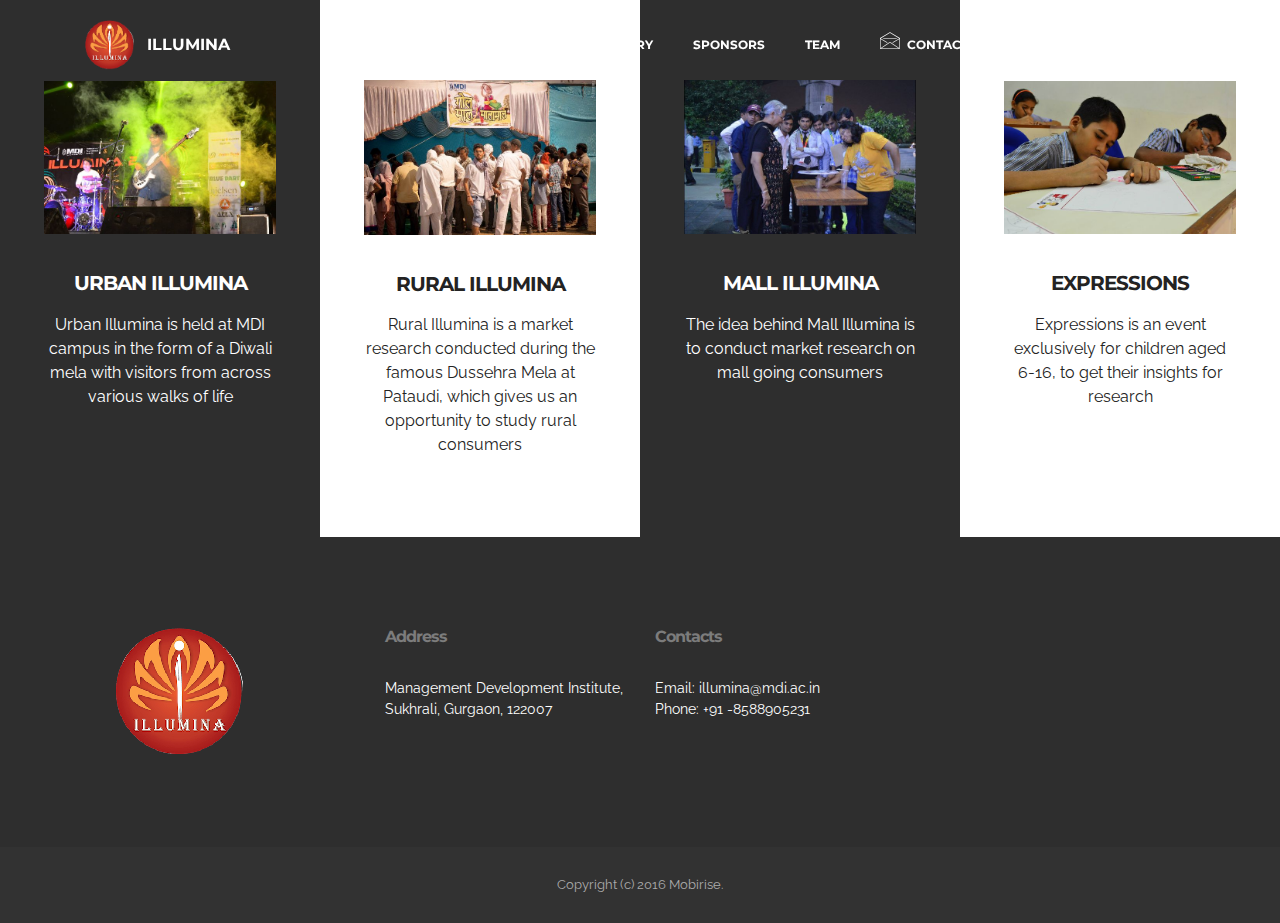
==== Ilumina.html @ 8e2afcae "first commit" ====
<!DOCTYPE html>
<html>
<head>
  <!-- Site made with Mobirise Website Builder v3.5.1, https://mobirise.com -->
  <meta charset="UTF-8">
  <meta http-equiv="X-UA-Compatible" content="IE=edge">
  <meta name="generator" content="Mobirise v3.5.1, mobirise.com">
  <meta name="viewport" content="width=device-width, initial-scale=1">
  <link rel="shortcut icon" href="assets/images/logo-125x128-3.png" type="image/x-icon">
  <meta name="description" content="">
  <title>About Illumina</title>
  <link rel="stylesheet" href="https://fonts.googleapis.com/css?family=Lora:400,700,400italic,700italic&amp;subset=latin">
  <link rel="stylesheet" href="https://fonts.googleapis.com/css?family=Montserrat:400,700">
  <link rel="stylesheet" href="https://fonts.googleapis.com/css?family=Raleway:400,100,200,300,500,600,700,800,900">
  <link rel="stylesheet" href="assets/et-line-font-plugin/style.css">
  <link rel="stylesheet" href="assets/bootstrap-material-design-font/css/material.css">
  <link rel="stylesheet" href="assets/tether/tether.min.css">
  <link rel="stylesheet" href="assets/bootstrap/css/bootstrap.min.css">
  <link rel="stylesheet" href="assets/socicon/css/socicon.min.css">
  <link rel="stylesheet" href="assets/animate.css/animate.min.css">
  <link rel="stylesheet" href="assets/dropdown/css/style.css">
  <link rel="stylesheet" href="assets/theme/css/style.css">
  <link rel="stylesheet" href="assets/mobirise/css/mbr-additional.css" type="text/css">
  
  
  
</head>
<body>
<section id="menu-0">

    <nav class="navbar navbar-dropdown bg-color transparent navbar-fixed-top">
        <div class="container">

            <div class="mbr-table">
                <div class="mbr-table-cell">

                    <div class="navbar-brand">
                        <a href="https://mobirise.com" class="navbar-logo"><img src="assets/images/logo-125x128-3.png" alt="Mobirise"></a>
                        <a class="navbar-caption" href="https://mobirise.com">ILLUMINA</a>
                    </div>

                </div>
                <div class="mbr-table-cell">

                    <button class="navbar-toggler pull-xs-right hidden-md-up" type="button" data-toggle="collapse" data-target="#exCollapsingNavbar">
                        <div class="hamburger-icon"></div>
                    </button>

                    <ul class="nav-dropdown collapse pull-xs-right nav navbar-nav navbar-toggleable-sm" id="exCollapsingNavbar"><li class="nav-item"><a class="nav-link link" href="index.html#header1-2">ABOUT MDI</a></li><li class="nav-item"><a class="nav-link link" href="Ilumina.html">ILLUMINA, 2016</a></li><li class="nav-item"><a class="nav-link link" href="https://mobirise.com/">GALLERY</a></li><li class="nav-item"><a class="nav-link link" href="https://mobirise.com/">SPONSORS</a></li><li class="nav-item"><a class="nav-link link" href="https://mobirise.com/" target="_blank">TEAM</a></li><li class="nav-item dropdown"><a class="nav-link link" href="#bottom"><span class="etl-icon icon-envelope mbr-iconfont mbr-iconfont-btn"></span>CONTACT</a></li><li class="nav-item dropdown"><a class="nav-link link dropdown-toggle" data-toggle="dropdown-submenu" href="https://mobirise.com/" aria-expanded="false">HELP</a><div class="dropdown-menu"><a class="dropdown-item" href="http://forums.mobirise.com/">Forum</a><a class="dropdown-item" href="https://mobirise.com/">Tutorials</a><a class="dropdown-item" href="https://mobirise.com/">Contact us</a></div></li><li class="nav-item"><a class="nav-link btn btn-white btn-white-outline" href="https://mobirise.com/">DOWNLOAD</a></li></ul>
                    <button hidden="" class="navbar-toggler navbar-close" type="button" data-toggle="collapse" data-target="#exCollapsingNavbar">
                        <div class="close-icon"></div>
                    </button>

                </div>
            </div>

        </div>
    </nav>

</section>

<section class="mbr-cards mbr-section mbr-section-nopadding mbr-after-navbar" id="features1-0" style="background-color: rgb(255, 255, 255);">

        

    <div class="mbr-cards-row row striped">

        <div class="mbr-cards-col col-xs-12 col-lg-3" style="padding-top: 80px; padding-bottom: 80px;">
            <div class="container">
                <div class="card cart-block">
                    <div class="card-img"><img src="assets/images/1397676-524647490960153-1009792802-o-600x397-64.jpg" class="card-img-top"></div>
                    <div class="card-block">
                        <h4 class="card-title">URBAN ILLUMINA</h4>
                        <h5 class="card-subtitle"></h5>
                        <p class="card-text">Urban Illumina is held at MDI campus in the form of a Diwali mela with visitors from across various walks of life</p>
                        
                    </div>
                </div>
            </div>
        </div>
        <div class="mbr-cards-col col-xs-12 col-lg-3" style="padding-top: 80px; padding-bottom: 80px;">
            <div class="container">
                <div class="card cart-block">
                    <div class="card-img"><img src="assets/images/905895-909991859092379-286357517770538081-o-600x400-49.jpg" class="card-img-top"></div>
                    <div class="card-block">
                        <h4 class="card-title">RURAL ILLUMINA</h4>
                        <h5 class="card-subtitle"></h5>
                        <p class="card-text">Rural Illumina is a market research conducted during the famous Dussehra Mela at Pataudi, which gives us an opportunity to study rural consumers</p>
                        
                    </div>
                </div>
            </div>
        </div>
        <div class="mbr-cards-col col-xs-12 col-lg-3" style="padding-top: 80px; padding-bottom: 80px;">
            <div class="container">
                <div class="card cart-block">
                    <div class="card-img"><img src="assets/images/12194521-913998692025029-1461843339320940615-o-2-600x398-33.jpg" class="card-img-top"></div>
                    <div class="card-block">
                        <h4 class="card-title">MALL ILLUMINA</h4>
                        <h5 class="card-subtitle"></h5>
                        <p class="card-text">The idea behind Mall Illumina is to conduct market research on mall going consumers</p>
                        
                    </div>
                </div>
            </div>
        </div>
        <div class="mbr-cards-col col-xs-12 col-lg-3" style="padding-top: 80px; padding-bottom: 80px;">
            <div class="container">
                <div class="card cart-block">
                    <div class="card-img"><img src="assets/images/1417496-524497950975107-250067304-o-600x397-67.jpg" class="card-img-top"></div>
                    <div class="card-block">
                        <h4 class="card-title">EXPRESSIONS</h4>
                        <h5 class="card-subtitle"></h5>
                        <p class="card-text">Expressions is an event exclusively for children aged 6-16, to get their insights for research</p>
                        
                    </div>
                </div>
            </div>
        </div>
        
        
    </div>
</section>

<section class="mbr-section mbr-section-md-padding mbr-footer footer1" id="contacts1-0" style="background-color: rgb(46, 46, 46); padding-top: 90px; padding-bottom: 90px;">
    
    <div class="container">
        <div class="row">
            <div class="mbr-footer-content col-xs-12 col-md-3">
                <div><img src="assets/images/logo-128x130-65.png"></div>
            </div>
            <div class="mbr-footer-content col-xs-12 col-md-3">
                <p><strong>Address</strong><br>Management Development Institute,<br>Sukhrali, Gurgaon, 122007</p>
            </div>
            <div class="mbr-footer-content col-xs-12 col-md-3">
                <p><strong>Contacts</strong><br>
Email: illumina@mdi.ac.in<br>
Phone:&nbsp;+91 -8588905231<br></p>
            </div>
            <div class="mbr-footer-content col-xs-12 col-md-3">
                <p></p>
            </div>

        </div>
    </div>
</section>

<footer class="mbr-small-footer mbr-section mbr-section-nopadding" id="footer1-0" style="background-color: rgb(50, 50, 50); padding-top: 1.75rem; padding-bottom: 1.75rem;">
    
    <div class="container">
        <p class="text-xs-center">Copyright (c) 2016 Mobirise.</p>
    </div>
</footer>


  <script src="assets/web/assets/jquery/jquery.min.js"></script>
  <script src="assets/tether/tether.min.js"></script>
  <script src="assets/bootstrap/js/bootstrap.min.js"></script>
  <script src="assets/smooth-scroll/SmoothScroll.js"></script>
  <script src="assets/viewportChecker/jquery.viewportchecker.js"></script>
  <script src="assets/dropdown/js/script.min.js"></script>
  <script src="assets/touchSwipe/jquery.touchSwipe.min.js"></script>
  <script src="assets/theme/js/script.js"></script>
  
  
  <input name="animation" type="hidden">
  </body>
</html>
---- assets/et-line-font-plugin/style.css ----
@font-face {
	font-family: 'et-line';
	src:url('fonts/et-line.eot');
	src:url('fonts/et-line.eot?#iefix') format('embedded-opentype'),
		url('fonts/et-line.woff') format('woff'),
		url('fonts/et-line.ttf') format('truetype'),
		url('fonts/et-line.svg#et-line') format('svg');
	font-weight: normal;
	font-style: normal;
}

/* Use the following CSS code if you want to use data attributes for inserting your icons */
.etl-icon, [data-icon]:before {
	font-family: 'et-line';
	content: attr(data-icon);
	speak: none;
	font-weight: normal;
	font-variant: normal;
	text-transform: none;
	line-height: 1;
	-webkit-font-smoothing: antialiased;
	-moz-osx-font-smoothing: grayscale;
	display:inline-block;
}

/* Use the following CSS code if you want to have a class per icon */
/*
Instead of a list of all class selectors,
you can use the generic selector below, but it's slower:
[class*="icon-"] {
*/
.icon-mobile, .icon-laptop, .icon-desktop, .icon-tablet, .icon-phone, .icon-document, .icon-documents, .icon-search, .icon-clipboard, .icon-newspaper, .icon-notebook, .icon-book-open, .icon-browser, .icon-calendar, .icon-presentation, .icon-picture, .icon-pictures, .icon-video, .icon-camera, .icon-printer, .icon-toolbox, .icon-briefcase, .icon-wallet, .icon-gift, .icon-bargraph, .icon-grid, .icon-expand, .icon-focus, .icon-edit, .icon-adjustments, .icon-ribbon, .icon-hourglass, .icon-lock, .icon-megaphone, .icon-shield, .icon-trophy, .icon-flag, .icon-map, .icon-puzzle, .icon-basket, .icon-envelope, .icon-streetsign, .icon-telescope, .icon-gears, .icon-key, .icon-paperclip, .icon-attachment, .icon-pricetags, .icon-lightbulb, .icon-layers, .icon-pencil, .icon-tools, .icon-tools-2, .icon-scissors, .icon-paintbrush, .icon-magnifying-glass, .icon-circle-compass, .icon-linegraph, .icon-mic, .icon-strategy, .icon-beaker, .icon-caution, .icon-recycle, .icon-anchor, .icon-profile-male, .icon-profile-female, .icon-bike, .icon-wine, .icon-hotairballoon, .icon-globe, .icon-genius, .icon-map-pin, .icon-dial, .icon-chat, .icon-heart, .icon-cloud, .icon-upload, .icon-download, .icon-target, .icon-hazardous, .icon-piechart, .icon-speedometer, .icon-global, .icon-compass, .icon-lifesaver, .icon-clock, .icon-aperture, .icon-quote, .icon-scope, .icon-alarmclock, .icon-refresh, .icon-happy, .icon-sad, .icon-facebook, .icon-twitter, .icon-googleplus, .icon-rss, .icon-tumblr, .icon-linkedin, .icon-dribbble {
	font-family: 'et-line';
	speak: none;
	font-style: normal;
	font-weight: normal;
	font-variant: normal;
	text-transform: none;
	line-height: 1;
	-webkit-font-smoothing: antialiased;
	-moz-osx-font-smoothing: grayscale;
	display:inline-block;
}
.icon-mobile:before {
	content: "\e000";
}
.icon-laptop:before {
	content: "\e001";
}
.icon-desktop:before {
	content: "\e002";
}
.icon-tablet:before {
	content: "\e003";
}
.icon-phone:before {
	content: "\e004";
}
.icon-document:before {
	content: "\e005";
}
.icon-documents:before {
	content: "\e006";
}
.icon-search:before {
	content: "\e007";
}
.icon-clipboard:before {
	content: "\e008";
}
.icon-newspaper:before {
	content: "\e009";
}
.icon-notebook:before {
	content: "\e00a";
}
.icon-book-open:before {
	content: "\e00b";
}
.icon-browser:before {
	content: "\e00c";
}
.icon-calendar:before {
	content: "\e00d";
}
.icon-presentation:before {
	content: "\e00e";
}
.icon-picture:before {
	content: "\e00f";
}
.icon-pictures:before {
	content: "\e010";
}
.icon-video:before {
	content: "\e011";
}
.icon-camera:before {
	content: "\e012";
}
.icon-printer:before {
	content: "\e013";
}
.icon-toolbox:before {
	content: "\e014";
}
.icon-briefcase:before {
	content: "\e015";
}
.icon-wallet:before {
	content: "\e016";
}
.icon-gift:before {
	content: "\e017";
}
.icon-bargraph:before {
	content: "\e018";
}
.icon-grid:before {
	content: "\e019";
}
.icon-expand:before {
	content: "\e01a";
}
.icon-focus:before {
	content: "\e01b";
}
.icon-edit:before {
	content: "\e01c";
}
.icon-adjustments:before {
	content: "\e01d";
}
.icon-ribbon:before {
	content: "\e01e";
}
.icon-hourglass:before {
	content: "\e01f";
}
.icon-lock:before {
	content: "\e020";
}
.icon-megaphone:before {
	content: "\e021";
}
.icon-shield:before {
	content: "\e022";
}
.icon-trophy:before {
	content: "\e023";
}
.icon-flag:before {
	content: "\e024";
}
.icon-map:before {
	content: "\e025";
}
.icon-puzzle:before {
	content: "\e026";
}
.icon-basket:before {
	content: "\e027";
}
.icon-envelope:before {
	content: "\e028";
}
.icon-streetsign:before {
	content: "\e029";
}
.icon-telescope:before {
	content: "\e02a";
}
.icon-gears:before {
	content: "\e02b";
}
.icon-key:before {
	content: "\e02c";
}
.icon-paperclip:before {
	content: "\e02d";
}
.icon-attachment:before {
	content: "\e02e";
}
.icon-pricetags:before {
	content: "\e02f";
}
.icon-lightbulb:before {
	content: "\e030";
}
.icon-layers:before {
	content: "\e031";
}
.icon-pencil:before {
	content: "\e032";
}
.icon-tools:before {
	content: "\e033";
}
.icon-tools-2:before {
	content: "\e034";
}
.icon-scissors:before {
	content: "\e035";
}
.icon-paintbrush:before {
	content: "\e036";
}
.icon-magnifying-glass:before {
	content: "\e037";
}
.icon-circle-compass:before {
	content: "\e038";
}
.icon-linegraph:before {
	content: "\e039";
}
.icon-mic:before {
	content: "\e03a";
}
.icon-strategy:before {
	content: "\e03b";
}
.icon-beaker:before {
	content: "\e03c";
}
.icon-caution:before {
	content: "\e03d";
}
.icon-recycle:before {
	content: "\e03e";
}
.icon-anchor:before {
	content: "\e03f";
}
.icon-profile-male:before {
	content: "\e040";
}
.icon-profile-female:before {
	content: "\e041";
}
.icon-bike:before {
	content: "\e042";
}
.icon-wine:before {
	content: "\e043";
}
.icon-hotairballoon:before {
	content: "\e044";
}
.icon-globe:before {
	content: "\e045";
}
.icon-genius:before {
	content: "\e046";
}
.icon-map-pin:before {
	content: "\e047";
}
.icon-dial:before {
	content: "\e048";
}
.icon-chat:before {
	content: "\e049";
}
.icon-heart:before {
	content: "\e04a";
}
.icon-cloud:before {
	content: "\e04b";
}
.icon-upload:before {
	content: "\e04c";
}
.icon-download:before {
	content: "\e04d";
}
.icon-target:before {
	content: "\e04e";
}
.icon-hazardous:before {
	content: "\e04f";
}
.icon-piechart:before {
	content: "\e050";
}
.icon-speedometer:before {
	content: "\e051";
}
.icon-global:before {
	content: "\e052";
}
.icon-compass:before {
	content: "\e053";
}
.icon-lifesaver:before {
	content: "\e054";
}
.icon-clock:before {
	content: "\e055";
}
.icon-aperture:before {
	content: "\e056";
}
.icon-quote:before {
	content: "\e057";
}
.icon-scope:before {
	content: "\e058";
}
.icon-alarmclock:before {
	content: "\e059";
}
.icon-refresh:before {
	content: "\e05a";
}
.icon-happy:before {
	content: "\e05b";
}
.icon-sad:before {
	content: "\e05c";
}
.icon-facebook:before {
	content: "\e05d";
}
.icon-twitter:before {
	content: "\e05e";
}
.icon-googleplus:before {
	content: "\e05f";
}
.icon-rss:before {
	content: "\e060";
}
.icon-tumblr:before {
	content: "\e061";
}
.icon-linkedin:before {
	content: "\e062";
}
.icon-dribbble:before {
	content: "\e063";
}
---- assets/bootstrap-material-design-font/css/material.css ----
@font-face {
  font-family: 'Material-Design-Icons';
  src: url('../fonts/Material-Design-Icons.eot?3ocs8m');
  src: url('../fonts/Material-Design-Icons.eot?#iefix3ocs8m') format('embedded-opentype'), url('../fonts/Material-Design-Icons.woff?3ocs8m') format('woff'), url('../fonts/Material-Design-Icons.ttf?3ocs8m') format('truetype'), url('../fonts/Material-Design-Icons.svg?3ocs8m#Material-Design-Icons') format('svg');
  font-weight: normal;
  font-style: normal;
}
[class^="mdi-"],
[class*="mdi-"] {
  speak: none;
  display: inline-block;
  font-style: normal;
  font-variant:normal;
  font-weight:normal;
  /*font-size:24px;*/
  line-height:1;
  font-family:'Material-Design-Icons' !important;
  text-rendering: auto;
  
  -webkit-font-smoothing: antialiased;
  -moz-osx-font-smoothing: grayscale;
  -webkit-transform: translate(0, 0);
      -ms-transform: translate(0, 0);
          transform: translate(0, 0);
}
[class^="mdi-"]:before,
[class*="mdi-"]:before {
  display: inline-block;
  speak: none;
  text-decoration: inherit;
}
[class^="mdi-"].pull-left,
[class*="mdi-"].pull-left {
  margin-right: .3em;
}
[class^="mdi-"].pull-right,
[class*="mdi-"].pull-right {
  margin-left: .3em;
}
[class^="mdi-"].mdi-lg:before,
[class*="mdi-"].mdi-lg:before,
[class^="mdi-"].mdi-lg:after,
[class*="mdi-"].mdi-lg:after {
  font-size: 1.33333333em;
  line-height: 0.75em;
  vertical-align: -15%;
}
[class^="mdi-"].mdi-2x:before,
[class*="mdi-"].mdi-2x:before,
[class^="mdi-"].mdi-2x:after,
[class*="mdi-"].mdi-2x:after {
  font-size: 2em;
}
[class^="mdi-"].mdi-3x:before,
[class*="mdi-"].mdi-3x:before,
[class^="mdi-"].mdi-3x:after,
[class*="mdi-"].mdi-3x:after {
  font-size: 3em;
}
[class^="mdi-"].mdi-4x:before,
[class*="mdi-"].mdi-4x:before,
[class^="mdi-"].mdi-4x:after,
[class*="mdi-"].mdi-4x:after {
  font-size: 4em;
}
[class^="mdi-"].mdi-5x:before,
[class*="mdi-"].mdi-5x:before,
[class^="mdi-"].mdi-5x:after,
[class*="mdi-"].mdi-5x:after {
  font-size: 5em;
}
[class^="mdi-device-signal-cellular-"]:after,
[class^="mdi-device-battery-"]:after,
[class^="mdi-device-battery-charging-"]:after,
[class^="mdi-device-signal-cellular-connected-no-internet-"]:after,
[class^="mdi-device-signal-wifi-"]:after,
[class^="mdi-device-signal-wifi-statusbar-not-connected"]:after,
.mdi-device-network-wifi:after {
  opacity: .3;
  position: absolute;
  left: 0;
  top: 0;
  z-index: 1;
  display: inline-block;
  speak: none;
  text-decoration: inherit;
}
[class^="mdi-device-signal-cellular-"]:after {
  content: "\e758";
}
[class^="mdi-device-battery-"]:after {
  content: "\e735";
}
[class^="mdi-device-battery-charging-"]:after {
  content: "\e733";
}
[class^="mdi-device-signal-cellular-connected-no-internet-"]:after {
  content: "\e75d";
}
[class^="mdi-device-signal-wifi-"]:after,
.mdi-device-network-wifi:after {
  content: "\e765";
}
[class^="mdi-device-signal-wifi-statusbasr-not-connected"]:after {
  content: "\e8f7";
}
.mdi-device-signal-cellular-off:after,
.mdi-device-signal-cellular-null:after,
.mdi-device-signal-cellular-no-sim:after,
.mdi-device-signal-wifi-off:after,
.mdi-device-signal-wifi-4-bar:after,
.mdi-device-signal-cellular-4-bar:after,
.mdi-device-battery-alert:after,
.mdi-device-signal-cellular-connected-no-internet-4-bar:after,
.mdi-device-battery-std:after,
.mdi-device-battery-full .mdi-device-battery-unknown:after {
  content: "";
}
.mdi-fw {
  width: 1.28571429em;
  text-align: center;
}
.mdi-ul {
  padding-left: 0;
  margin-left: 2.14285714em;
  list-style-type: none;
}
.mdi-ul > li {
  position: relative;
}
.mdi-li {
  position: absolute;
  left: -2.14285714em;
  width: 2.14285714em;
  top: 0.14285714em;
  text-align: center;
}
.mdi-li.mdi-lg {
  left: -1.85714286em;
}
.mdi-border {
  padding: .2em .25em .15em;
  border: solid 0.08em #eeeeee;
  border-radius: .1em;
}
.mdi-spin {
  -webkit-animation: mdi-spin 2s infinite linear;
  animation: mdi-spin 2s infinite linear;
  -webkit-transform-origin: 50% 50%;
  -ms-transform-origin: 50% 50%;
      transform-origin: 50% 50%;
}
.mdi-pulse {
  -webkit-animation: mdi-spin 1s steps(8) infinite;
  animation: mdi-spin 1s steps(8) infinite;
  -webkit-transform-origin: 50% 50%;
  -ms-transform-origin: 50% 50%;
      transform-origin: 50% 50%;
}
@-webkit-keyframes mdi-spin {
  0% {
    -webkit-transform: rotate(0deg);
    transform: rotate(0deg);
  }
  100% {
    -webkit-transform: rotate(359deg);
    transform: rotate(359deg);
  }
}
@keyframes mdi-spin {
  0% {
    -webkit-transform: rotate(0deg);
    transform: rotate(0deg);
  }
  100% {
    -webkit-transform: rotate(359deg);
    transform: rotate(359deg);
  }
}
.mdi-rotate-90 {
  filter: progid:DXImageTransform.Microsoft.BasicImage(rotation=1);
  -webkit-transform: rotate(90deg);
  -ms-transform: rotate(90deg);
  transform: rotate(90deg);
}
.mdi-rotate-180 {
  filter: progid:DXImageTransform.Microsoft.BasicImage(rotation=2);
  -webkit-transform: rotate(180deg);
  -ms-transform: rotate(180deg);
  transform: rotate(180deg);
}
.mdi-rotate-270 {
  filter: progid:DXImageTransform.Microsoft.BasicImage(rotation=3);
  -webkit-transform: rotate(270deg);
  -ms-transform: rotate(270deg);
  transform: rotate(270deg);
}
.mdi-flip-horizontal {
  filter: progid:DXImageTransform.Microsoft.BasicImage(rotation=0, mirror=1);
  -webkit-transform: scale(-1, 1);
  -ms-transform: scale(-1, 1);
  transform: scale(-1, 1);
}
.mdi-flip-vertical {
  filter: progid:DXImageTransform.Microsoft.BasicImage(rotation=2, mirror=1);
  -webkit-transform: scale(1, -1);
  -ms-transform: scale(1, -1);
  transform: scale(1, -1);
}
:root .mdi-rotate-90,
:root .mdi-rotate-180,
:root .mdi-rotate-270,
:root .mdi-flip-horizontal,
:root .mdi-flip-vertical {
  -webkit-filter: none;
          filter: none;
}
.mdi-stack {
  position: relative;
  display: inline-block;
  width: 2em;
  height: 2em;
  line-height: 2em;
  vertical-align: middle;
}
.mdi-stack-1x,
.mdi-stack-2x {
  position: absolute;
  left: 0;
  width: 100%;
  text-align: center;
}
.mdi-stack-1x {
  line-height: inherit;
}
.mdi-stack-2x {
  font-size: 2em;
}
.mdi-inverse {
  color: #ffffff;
}
/* Start Icons */
.mdi-action-3d-rotation:before {
  content: "\e600";
}
.mdi-action-accessibility:before {
  content: "\e601";
}
.mdi-action-account-balance-wallet:before {
  content: "\e602";
}
.mdi-action-account-balance:before {
  content: "\e603";
}
.mdi-action-account-box:before {
  content: "\e604";
}
.mdi-action-account-child:before {
  content: "\e605";
}
.mdi-action-account-circle:before {
  content: "\e606";
}
.mdi-action-add-shopping-cart:before {
  content: "\e607";
}
.mdi-action-alarm-add:before {
  content: "\e608";
}
.mdi-action-alarm-off:before {
  content: "\e609";
}
.mdi-action-alarm-on:before {
  content: "\e60a";
}
.mdi-action-alarm:before {
  content: "\e60b";
}
.mdi-action-android:before {
  content: "\e60c";
}
.mdi-action-announcement:before {
  content: "\e60d";
}
.mdi-action-aspect-ratio:before {
  content: "\e60e";
}
.mdi-action-assessment:before {
  content: "\e60f";
}
.mdi-action-assignment-ind:before {
  content: "\e610";
}
.mdi-action-assignment-late:before {
  content: "\e611";
}
.mdi-action-assignment-return:before {
  content: "\e612";
}
.mdi-action-assignment-returned:before {
  content: "\e613";
}
.mdi-action-assignment-turned-in:before {
  content: "\e614";
}
.mdi-action-assignment:before {
  content: "\e615";
}
.mdi-action-autorenew:before {
  content: "\e616";
}
.mdi-action-backup:before {
  content: "\e617";
}
.mdi-action-book:before {
  content: "\e618";
}
.mdi-action-bookmark-outline:before {
  content: "\e619";
}
.mdi-action-bookmark:before {
  content: "\e61a";
}
.mdi-action-bug-report:before {
  content: "\e61b";
}
.mdi-action-cached:before {
  content: "\e61c";
}
.mdi-action-check-circle:before {
  content: "\e61d";
}
.mdi-action-class:before {
  content: "\e61e";
}
.mdi-action-credit-card:before {
  content: "\e61f";
}
.mdi-action-dashboard:before {
  content: "\e620";
}
.mdi-action-delete:before {
  content: "\e621";
}
.mdi-action-description:before {
  content: "\e622";
}
.mdi-action-dns:before {
  content: "\e623";
}
.mdi-action-done-all:before {
  content: "\e624";
}
.mdi-action-done:before {
  content: "\e625";
}
.mdi-action-event:before {
  content: "\e626";
}
.mdi-action-exit-to-app:before {
  content: "\e627";
}
.mdi-action-explore:before {
  content: "\e628";
}
.mdi-action-extension:before {
  content: "\e629";
}
.mdi-action-face-unlock:before {
  content: "\e62a";
}
.mdi-action-favorite-outline:before {
  content: "\e62b";
}
.mdi-action-favorite:before {
  content: "\e62c";
}
.mdi-action-find-in-page:before {
  content: "\e62d";
}
.mdi-action-find-replace:before {
  content: "\e62e";
}
.mdi-action-flip-to-back:before {
  content: "\e62f";
}
.mdi-action-flip-to-front:before {
  content: "\e630";
}
.mdi-action-get-app:before {
  content: "\e631";
}
.mdi-action-grade:before {
  content: "\e632";
}
.mdi-action-group-work:before {
  content: "\e633";
}
.mdi-action-help:before {
  content: "\e634";
}
.mdi-action-highlight-remove:before {
  content: "\e635";
}
.mdi-action-history:before {
  content: "\e636";
}
.mdi-action-home:before {
  content: "\e637";
}
.mdi-action-https:before {
  content: "\e638";
}
.mdi-action-info-outline:before {
  content: "\e639";
}
.mdi-action-info:before {
  content: "\e63a";
}
.mdi-action-input:before {
  content: "\e63b";
}
.mdi-action-invert-colors:before {
  content: "\e63c";
}
.mdi-action-label-outline:before {
  content: "\e63d";
}
.mdi-action-label:before {
  content: "\e63e";
}
.mdi-action-language:before {
  content: "\e63f";
}
.mdi-action-launch:before {
  content: "\e640";
}
.mdi-action-list:before {
  content: "\e641";
}
.mdi-action-lock-open:before {
  content: "\e642";
}
.mdi-action-lock-outline:before {
  content: "\e643";
}
.mdi-action-lock:before {
  content: "\e644";
}
.mdi-action-loyalty:before {
  content: "\e645";
}
.mdi-action-markunread-mailbox:before {
  content: "\e646";
}
.mdi-action-note-add:before {
  content: "\e647";
}
.mdi-action-open-in-browser:before {
  content: "\e648";
}
.mdi-action-open-in-new:before {
  content: "\e649";
}
.mdi-action-open-with:before {
  content: "\e64a";
}
.mdi-action-pageview:before {
  content: "\e64b";
}
.mdi-action-payment:before {
  content: "\e64c";
}
.mdi-action-perm-camera-mic:before {
  content: "\e64d";
}
.mdi-action-perm-contact-cal:before {
  content: "\e64e";
}
.mdi-action-perm-data-setting:before {
  content: "\e64f";
}
.mdi-action-perm-device-info:before {
  content: "\e650";
}
.mdi-action-perm-identity:before {
  content: "\e651";
}
.mdi-action-perm-media:before {
  content: "\e652";
}
.mdi-action-perm-phone-msg:before {
  content: "\e653";
}
.mdi-action-perm-scan-wifi:before {
  content: "\e654";
}
.mdi-action-picture-in-picture:before {
  content: "\e655";
}
.mdi-action-polymer:before {
  content: "\e656";
}
.mdi-action-print:before {
  content: "\e657";
}
.mdi-action-query-builder:before {
  content: "\e658";
}
.mdi-action-question-answer:before {
  content: "\e659";
}
.mdi-action-receipt:before {
  content: "\e65a";
}
.mdi-action-redeem:before {
  content: "\e65b";
}
.mdi-action-reorder:before {
  content: "\e65c";
}
.mdi-action-report-problem:before {
  content: "\e65d";
}
.mdi-action-restore:before {
  content: "\e65e";
}
.mdi-action-room:before {
  content: "\e65f";
}
.mdi-action-schedule:before {
  content: "\e660";
}
.mdi-action-search:before {
  content: "\e661";
}
.mdi-action-settings-applications:before {
  content: "\e662";
}
.mdi-action-settings-backup-restore:before {
  content: "\e663";
}
.mdi-action-settings-bluetooth:before {
  content: "\e664";
}
.mdi-action-settings-cell:before {
  content: "\e665";
}
.mdi-action-settings-display:before {
  content: "\e666";
}
.mdi-action-settings-ethernet:before {
  content: "\e667";
}
.mdi-action-settings-input-antenna:before {
  content: "\e668";
}
.mdi-action-settings-input-component:before {
  content: "\e669";
}
.mdi-action-settings-input-composite:before {
  content: "\e66a";
}
.mdi-action-settings-input-hdmi:before {
  content: "\e66b";
}
.mdi-action-settings-input-svideo:before {
  content: "\e66c";
}
.mdi-action-settings-overscan:before {
  content: "\e66d";
}
.mdi-action-settings-phone:before {
  content: "\e66e";
}
.mdi-action-settings-power:before {
  content: "\e66f";
}
.mdi-action-settings-remote:before {
  content: "\e670";
}
.mdi-action-settings-voice:before {
  content: "\e671";
}
.mdi-action-settings:before {
  content: "\e672";
}
.mdi-action-shop-two:before {
  content: "\e673";
}
.mdi-action-shop:before {
  content: "\e674";
}
.mdi-action-shopping-basket:before {
  content: "\e675";
}
.mdi-action-shopping-cart:before {
  content: "\e676";
}
.mdi-action-speaker-notes:before {
  content: "\e677";
}
.mdi-action-spellcheck:before {
  content: "\e678";
}
.mdi-action-star-rate:before {
  content: "\e679";
}
.mdi-action-stars:before {
  content: "\e67a";
}
.mdi-action-store:before {
  content: "\e67b";
}
.mdi-action-subject:before {
  content: "\e67c";
}
.mdi-action-supervisor-account:before {
  content: "\e67d";
}
.mdi-action-swap-horiz:before {
  content: "\e67e";
}
.mdi-action-swap-vert-circle:before {
  content: "\e67f";
}
.mdi-action-swap-vert:before {
  content: "\e680";
}
.mdi-action-system-update-tv:before {
  content: "\e681";
}
.mdi-action-tab-unselected:before {
  content: "\e682";
}
.mdi-action-tab:before {
  content: "\e683";
}
.mdi-action-theaters:before {
  content: "\e684";
}
.mdi-action-thumb-down:before {
  content: "\e685";
}
.mdi-action-thumb-up:before {
  content: "\e686";
}
.mdi-action-thumbs-up-down:before {
  content: "\e687";
}
.mdi-action-toc:before {
  content: "\e688";
}
.mdi-action-today:before {
  content: "\e689";
}
.mdi-action-track-changes:before {
  content: "\e68a";
}
.mdi-action-translate:before {
  content: "\e68b";
}
.mdi-action-trending-down:before {
  content: "\e68c";
}
.mdi-action-trending-neutral:before {
  content: "\e68d";
}
.mdi-action-trending-up:before {
  content: "\e68e";
}
.mdi-action-turned-in-not:before {
  content: "\e68f";
}
.mdi-action-turned-in:before {
  content: "\e690";
}
.mdi-action-verified-user:before {
  content: "\e691";
}
.mdi-action-view-agenda:before {
  content: "\e692";
}
.mdi-action-view-array:before {
  content: "\e693";
}
.mdi-action-view-carousel:before {
  content: "\e694";
}
.mdi-action-view-column:before {
  content: "\e695";
}
.mdi-action-view-day:before {
  content: "\e696";
}
.mdi-action-view-headline:before {
  content: "\e697";
}
.mdi-action-view-list:before {
  content: "\e698";
}
.mdi-action-view-module:before {
  content: "\e699";
}
.mdi-action-view-quilt:before {
  content: "\e69a";
}
.mdi-action-view-stream:before {
  content: "\e69b";
}
.mdi-action-view-week:before {
  content: "\e69c";
}
.mdi-action-visibility-off:before {
  content: "\e69d";
}
.mdi-action-visibility:before {
  content: "\e69e";
}
.mdi-action-wallet-giftcard:before {
  content: "\e69f";
}
.mdi-action-wallet-membership:before {
  content: "\e6a0";
}
.mdi-action-wallet-travel:before {
  content: "\e6a1";
}
.mdi-action-work:before {
  content: "\e6a2";
}
.mdi-alert-error:before {
  content: "\e6a3";
}
.mdi-alert-warning:before {
  content: "\e6a4";
}
.mdi-av-album:before {
  content: "\e6a5";
}
.mdi-av-closed-caption:before {
  content: "\e6a6";
}
.mdi-av-equalizer:before {
  content: "\e6a7";
}
.mdi-av-explicit:before {
  content: "\e6a8";
}
.mdi-av-fast-forward:before {
  content: "\e6a9";
}
.mdi-av-fast-rewind:before {
  content: "\e6aa";
}
.mdi-av-games:before {
  content: "\e6ab";
}
.mdi-av-hearing:before {
  content: "\e6ac";
}
.mdi-av-high-quality:before {
  content: "\e6ad";
}
.mdi-av-loop:before {
  content: "\e6ae";
}
.mdi-av-mic-none:before {
  content: "\e6af";
}
.mdi-av-mic-off:before {
  content: "\e6b0";
}
.mdi-av-mic:before {
  content: "\e6b1";
}
.mdi-av-movie:before {
  content: "\e6b2";
}
.mdi-av-my-library-add:before {
  content: "\e6b3";
}
.mdi-av-my-library-books:before {
  content: "\e6b4";
}
.mdi-av-my-library-music:before {
  content: "\e6b5";
}
.mdi-av-new-releases:before {
  content: "\e6b6";
}
.mdi-av-not-interested:before {
  content: "\e6b7";
}
.mdi-av-pause-circle-fill:before {
  content: "\e6b8";
}
.mdi-av-pause-circle-outline:before {
  content: "\e6b9";
}
.mdi-av-pause:before {
  content: "\e6ba";
}
.mdi-av-play-arrow:before {
  content: "\e6bb";
}
.mdi-av-play-circle-fill:before {
  content: "\e6bc";
}
.mdi-av-play-circle-outline:before {
  content: "\e6bd";
}
.mdi-av-play-shopping-bag:before {
  content: "\e6be";
}
.mdi-av-playlist-add:before {
  content: "\e6bf";
}
.mdi-av-queue-music:before {
  content: "\e6c0";
}
.mdi-av-queue:before {
  content: "\e6c1";
}
.mdi-av-radio:before {
  content: "\e6c2";
}
.mdi-av-recent-actors:before {
  content: "\e6c3";
}
.mdi-av-repeat-one:before {
  content: "\e6c4";
}
.mdi-av-repeat:before {
  content: "\e6c5";
}
.mdi-av-replay:before {
  content: "\e6c6";
}
.mdi-av-shuffle:before {
  content: "\e6c7";
}
.mdi-av-skip-next:before {
  content: "\e6c8";
}
.mdi-av-skip-previous:before {
  content: "\e6c9";
}
.mdi-av-snooze:before {
  content: "\e6ca";
}
.mdi-av-stop:before {
  content: "\e6cb";
}
.mdi-av-subtitles:before {
  content: "\e6cc";
}
.mdi-av-surround-sound:before {
  content: "\e6cd";
}
.mdi-av-timer:before {
  content: "\e6ce";
}
.mdi-av-video-collection:before {
  content: "\e6cf";
}
.mdi-av-videocam-off:before {
  content: "\e6d0";
}
.mdi-av-videocam:before {
  content: "\e6d1";
}
.mdi-av-volume-down:before {
  content: "\e6d2";
}
.mdi-av-volume-mute:before {
  content: "\e6d3";
}
.mdi-av-volume-off:before {
  content: "\e6d4";
}
.mdi-av-volume-up:before {
  content: "\e6d5";
}
.mdi-av-web:before {
  content: "\e6d6";
}
.mdi-communication-business:before {
  content: "\e6d7";
}
.mdi-communication-call-end:before {
  content: "\e6d8";
}
.mdi-communication-call-made:before {
  content: "\e6d9";
}
.mdi-communication-call-merge:before {
  content: "\e6da";
}
.mdi-communication-call-missed:before {
  content: "\e6db";
}
.mdi-communication-call-received:before {
  content: "\e6dc";
}
.mdi-communication-call-split:before {
  content: "\e6dd";
}
.mdi-communication-call:before {
  content: "\e6de";
}
.mdi-communication-chat:before {
  content: "\e6df";
}
.mdi-communication-clear-all:before {
  content: "\e6e0";
}
.mdi-communication-comment:before {
  content: "\e6e1";
}
.mdi-communication-contacts:before {
  content: "\e6e2";
}
.mdi-communication-dialer-sip:before {
  content: "\e6e3";
}
.mdi-communication-dialpad:before {
  content: "\e6e4";
}
.mdi-communication-dnd-on:before {
  content: "\e6e5";
}
.mdi-communication-email:before {
  content: "\e6e6";
}
.mdi-communication-forum:before {
  content: "\e6e7";
}
.mdi-communication-import-export:before {
  content: "\e6e8";
}
.mdi-communication-invert-colors-off:before {
  content: "\e6e9";
}
.mdi-communication-invert-colors-on:before {
  content: "\e6ea";
}
.mdi-communication-live-help:before {
  content: "\e6eb";
}
.mdi-communication-location-off:before {
  content: "\e6ec";
}
.mdi-communication-location-on:before {
  content: "\e6ed";
}
.mdi-communication-message:before {
  content: "\e6ee";
}
.mdi-communication-messenger:before {
  content: "\e6ef";
}
.mdi-communication-no-sim:before {
  content: "\e6f0";
}
.mdi-communication-phone:before {
  content: "\e6f1";
}
.mdi-communication-portable-wifi-off:before {
  content: "\e6f2";
}
.mdi-communication-quick-contacts-dialer:before {
  content: "\e6f3";
}
.mdi-communication-quick-contacts-mail:before {
  content: "\e6f4";
}
.mdi-communication-ring-volume:before {
  content: "\e6f5";
}
.mdi-communication-stay-current-landscape:before {
  content: "\e6f6";
}
.mdi-communication-stay-current-portrait:before {
  content: "\e6f7";
}
.mdi-communication-stay-primary-landscape:before {
  content: "\e6f8";
}
.mdi-communication-stay-primary-portrait:before {
  content: "\e6f9";
}
.mdi-communication-swap-calls:before {
  content: "\e6fa";
}
.mdi-communication-textsms:before {
  content: "\e6fb";
}
.mdi-communication-voicemail:before {
  content: "\e6fc";
}
.mdi-communication-vpn-key:before {
  content: "\e6fd";
}
.mdi-content-add-box:before {
  content: "\e6fe";
}
.mdi-content-add-circle-outline:before {
  content: "\e6ff";
}
.mdi-content-add-circle:before {
  content: "\e700";
}
.mdi-content-add:before {
  content: "\e701";
}
.mdi-content-archive:before {
  content: "\e702";
}
.mdi-content-backspace:before {
  content: "\e703";
}
.mdi-content-block:before {
  content: "\e704";
}
.mdi-content-clear:before {
  content: "\e705";
}
.mdi-content-content-copy:before {
  content: "\e706";
}
.mdi-content-content-cut:before {
  content: "\e707";
}
.mdi-content-content-paste:before {
  content: "\e708";
}
.mdi-content-create:before {
  content: "\e709";
}
.mdi-content-drafts:before {
  content: "\e70a";
}
.mdi-content-filter-list:before {
  content: "\e70b";
}
.mdi-content-flag:before {
  content: "\e70c";
}
.mdi-content-forward:before {
  content: "\e70d";
}
.mdi-content-gesture:before {
  content: "\e70e";
}
.mdi-content-inbox:before {
  content: "\e70f";
}
.mdi-content-link:before {
  content: "\e710";
}
.mdi-content-mail:before {
  content: "\e711";
}
.mdi-content-markunread:before {
  content: "\e712";
}
.mdi-content-redo:before {
  content: "\e713";
}
.mdi-content-remove-circle-outline:before {
  content: "\e714";
}
.mdi-content-remove-circle:before {
  content: "\e715";
}
.mdi-content-remove:before {
  content: "\e716";
}
.mdi-content-reply-all:before {
  content: "\e717";
}
.mdi-content-reply:before {
  content: "\e718";
}
.mdi-content-report:before {
  content: "\e719";
}
.mdi-content-save:before {
  content: "\e71a";
}
.mdi-content-select-all:before {
  content: "\e71b";
}
.mdi-content-send:before {
  content: "\e71c";
}
.mdi-content-sort:before {
  content: "\e71d";
}
.mdi-content-text-format:before {
  content: "\e71e";
}
.mdi-content-undo:before {
  content: "\e71f";
}
.mdi-editor-attach-file:before {
  content: "\e776";
}
.mdi-editor-attach-money:before {
  content: "\e777";
}
.mdi-editor-border-all:before {
  content: "\e778";
}
.mdi-editor-border-bottom:before {
  content: "\e779";
}
.mdi-editor-border-clear:before {
  content: "\e77a";
}
.mdi-editor-border-color:before {
  content: "\e77b";
}
.mdi-editor-border-horizontal:before {
  content: "\e77c";
}
.mdi-editor-border-inner:before {
  content: "\e77d";
}
.mdi-editor-border-left:before {
  content: "\e77e";
}
.mdi-editor-border-outer:before {
  content: "\e77f";
}
.mdi-editor-border-right:before {
  content: "\e780";
}
.mdi-editor-border-style:before {
  content: "\e781";
}
.mdi-editor-border-top:before {
  content: "\e782";
}
.mdi-editor-border-vertical:before {
  content: "\e783";
}
.mdi-editor-format-align-center:before {
  content: "\e784";
}
.mdi-editor-format-align-justify:before {
  content: "\e785";
}
.mdi-editor-format-align-left:before {
  content: "\e786";
}
.mdi-editor-format-align-right:before {
  content: "\e787";
}
.mdi-editor-format-bold:before {
  content: "\e788";
}
.mdi-editor-format-clear:before {
  content: "\e789";
}
.mdi-editor-format-color-fill:before {
  content: "\e78a";
}
.mdi-editor-format-color-reset:before {
  content: "\e78b";
}
.mdi-editor-format-color-text:before {
  content: "\e78c";
}
.mdi-editor-format-indent-decrease:before {
  content: "\e78d";
}
.mdi-editor-format-indent-increase:before {
  content: "\e78e";
}
.mdi-editor-format-italic:before {
  content: "\e78f";
}
.mdi-editor-format-line-spacing:before {
  content: "\e790";
}
.mdi-editor-format-list-bulleted:before {
  content: "\e791";
}
.mdi-editor-format-list-numbered:before {
  content: "\e792";
}
.mdi-editor-format-paint:before {
  content: "\e793";
}
.mdi-editor-format-quote:before {
  content: "\e794";
}
.mdi-editor-format-size:before {
  content: "\e795";
}
.mdi-editor-format-strikethrough:before {
  content: "\e796";
}
.mdi-editor-format-textdirection-l-to-r:before {
  content: "\e797";
}
.mdi-editor-format-textdirection-r-to-l:before {
  content: "\e798";
}
.mdi-editor-format-underline:before {
  content: "\e799";
}
.mdi-editor-functions:before {
  content: "\e79a";
}
.mdi-editor-insert-chart:before {
  content: "\e79b";
}
.mdi-editor-insert-comment:before {
  content: "\e79c";
}
.mdi-editor-insert-drive-file:before {
  content: "\e79d";
}
.mdi-editor-insert-emoticon:before {
  content: "\e79e";
}
.mdi-editor-insert-invitation:before {
  content: "\e79f";
}
.mdi-editor-insert-link:before {
  content: "\e7a0";
}
.mdi-editor-insert-photo:before {
  content: "\e7a1";
}
.mdi-editor-merge-type:before {
  content: "\e7a2";
}
.mdi-editor-mode-comment:before {
  content: "\e7a3";
}
.mdi-editor-mode-edit:before {
  content: "\e7a4";
}
.mdi-editor-publish:before {
  content: "\e7a5";
}
.mdi-editor-vertical-align-bottom:before {
  content: "\e7a6";
}
.mdi-editor-vertical-align-center:before {
  content: "\e7a7";
}
.mdi-editor-vertical-align-top:before {
  content: "\e7a8";
}
.mdi-editor-wrap-text:before {
  content: "\e7a9";
}
.mdi-file-attachment:before {
  content: "\e7aa";
}
.mdi-file-cloud-circle:before {
  content: "\e7ab";
}
.mdi-file-cloud-done:before {
  content: "\e7ac";
}
.mdi-file-cloud-download:before {
  content: "\e7ad";
}
.mdi-file-cloud-off:before {
  content: "\e7ae";
}
.mdi-file-cloud-queue:before {
  content: "\e7af";
}
.mdi-file-cloud-upload:before {
  content: "\e7b0";
}
.mdi-file-cloud:before {
  content: "\e7b1";
}
.mdi-file-file-download:before {
  content: "\e7b2";
}
.mdi-file-file-upload:before {
  content: "\e7b3";
}
.mdi-file-folder-open:before {
  content: "\e7b4";
}
.mdi-file-folder-shared:before {
  content: "\e7b5";
}
.mdi-file-folder:before {
  content: "\e7b6";
}
.mdi-device-access-alarm:before {
  content: "\e720";
}
.mdi-device-access-alarms:before {
  content: "\e721";
}
.mdi-device-access-time:before {
  content: "\e722";
}
.mdi-device-add-alarm:before {
  content: "\e723";
}
.mdi-device-airplanemode-off:before {
  content: "\e724";
}
.mdi-device-airplanemode-on:before {
  content: "\e725";
}
.mdi-device-battery-20:before {
  content: "\e726";
}
.mdi-device-battery-30:before {
  content: "\e727";
}
.mdi-device-battery-50:before {
  content: "\e728";
}
.mdi-device-battery-60:before {
  content: "\e729";
}
.mdi-device-battery-80:before {
  content: "\e72a";
}
.mdi-device-battery-90:before {
  content: "\e72b";
}
.mdi-device-battery-alert:before {
  content: "\e72c";
}
.mdi-device-battery-charging-20:before {
  content: "\e72d";
}
.mdi-device-battery-charging-30:before {
  content: "\e72e";
}
.mdi-device-battery-charging-50:before {
  content: "\e72f";
}
.mdi-device-battery-charging-60:before {
  content: "\e730";
}
.mdi-device-battery-charging-80:before {
  content: "\e731";
}
.mdi-device-battery-charging-90:before {
  content: "\e732";
}
.mdi-device-battery-charging-full:before {
  content: "\e733";
}
.mdi-device-battery-full:before {
  content: "\e734";
}
.mdi-device-battery-std:before {
  content: "\e735";
}
.mdi-device-battery-unknown:before {
  content: "\e736";
}
.mdi-device-bluetooth-connected:before {
  content: "\e737";
}
.mdi-device-bluetooth-disabled:before {
  content: "\e738";
}
.mdi-device-bluetooth-searching:before {
  content: "\e739";
}
.mdi-device-bluetooth:before {
  content: "\e73a";
}
.mdi-device-brightness-auto:before {
  content: "\e73b";
}
.mdi-device-brightness-high:before {
  content: "\e73c";
}
.mdi-device-brightness-low:before {
  content: "\e73d";
}
.mdi-device-brightness-medium:before {
  content: "\e73e";
}
.mdi-device-data-usage:before {
  content: "\e73f";
}
.mdi-device-developer-mode:before {
  content: "\e740";
}
.mdi-device-devices:before {
  content: "\e741";
}
.mdi-device-dvr:before {
  content: "\e742";
}
.mdi-device-gps-fixed:before {
  content: "\e743";
}
.mdi-device-gps-not-fixed:before {
  content: "\e744";
}
.mdi-device-gps-off:before {
  content: "\e745";
}
.mdi-device-location-disabled:before {
  content: "\e746";
}
.mdi-device-location-searching:before {
  content: "\e747";
}
.mdi-device-multitrack-audio:before {
  content: "\e748";
}
.mdi-device-network-cell:before {
  content: "\e749";
}
.mdi-device-network-wifi:before {
  content: "\e74a";
}
.mdi-device-nfc:before {
  content: "\e74b";
}
.mdi-device-now-wallpaper:before {
  content: "\e74c";
}
.mdi-device-now-widgets:before {
  content: "\e74d";
}
.mdi-device-screen-lock-landscape:before {
  content: "\e74e";
}
.mdi-device-screen-lock-portrait:before {
  content: "\e74f";
}
.mdi-device-screen-lock-rotation:before {
  content: "\e750";
}
.mdi-device-screen-rotation:before {
  content: "\e751";
}
.mdi-device-sd-storage:before {
  content: "\e752";
}
.mdi-device-settings-system-daydream:before {
  content: "\e753";
}
.mdi-device-signal-cellular-0-bar:before {
  content: "\e754";
}
.mdi-device-signal-cellular-1-bar:before {
  content: "\e755";
}
.mdi-device-signal-cellular-2-bar:before {
  content: "\e756";
}
.mdi-device-signal-cellular-3-bar:before {
  content: "\e757";
}
.mdi-device-signal-cellular-4-bar:before {
  content: "\e758";
}
.mdi-signal-wifi-statusbar-connected-no-internet-after:before {
  content: "\e8f6";
}
.mdi-device-signal-cellular-connected-no-internet-0-bar:before {
  content: "\e759";
}
.mdi-device-signal-cellular-connected-no-internet-1-bar:before {
  content: "\e75a";
}
.mdi-device-signal-cellular-connected-no-internet-2-bar:before {
  content: "\e75b";
}
.mdi-device-signal-cellular-connected-no-internet-3-bar:before {
  content: "\e75c";
}
.mdi-device-signal-cellular-connected-no-internet-4-bar:before {
  content: "\e75d";
}
.mdi-device-signal-cellular-no-sim:before {
  content: "\e75e";
}
.mdi-device-signal-cellular-null:before {
  content: "\e75f";
}
.mdi-device-signal-cellular-off:before {
  content: "\e760";
}
.mdi-device-signal-wifi-0-bar:before {
  content: "\e761";
}
.mdi-device-signal-wifi-1-bar:before {
  content: "\e762";
}
.mdi-device-signal-wifi-2-bar:before {
  content: "\e763";
}
.mdi-device-signal-wifi-3-bar:before {
  content: "\e764";
}
.mdi-device-signal-wifi-4-bar:before {
  content: "\e765";
}
.mdi-device-signal-wifi-off:before {
  content: "\e766";
}
.mdi-device-signal-wifi-statusbar-1-bar:before {
  content: "\e767";
}
.mdi-device-signal-wifi-statusbar-2-bar:before {
  content: "\e768";
}
.mdi-device-signal-wifi-statusbar-3-bar:before {
  content: "\e769";
}
.mdi-device-signal-wifi-statusbar-4-bar:before {
  content: "\e76a";
}
.mdi-device-signal-wifi-statusbar-connected-no-internet-:before {
  content: "\e76b";
}
.mdi-device-signal-wifi-statusbar-connected-no-internet:before {
  content: "\e76f";
}
.mdi-device-signal-wifi-statusbar-connected-no-internet-2:before {
  content: "\e76c";
}
.mdi-device-signal-wifi-statusbar-connected-no-internet-3:before {
  content: "\e76d";
}
.mdi-device-signal-wifi-statusbar-connected-no-internet-4:before {
  content: "\e76e";
}
.mdi-signal-wifi-statusbar-not-connected-after:before {
  content: "\e8f7";
}
.mdi-device-signal-wifi-statusbar-not-connected:before {
  content: "\e770";
}
.mdi-device-signal-wifi-statusbar-null:before {
  content: "\e771";
}
.mdi-device-storage:before {
  content: "\e772";
}
.mdi-device-usb:before {
  content: "\e773";
}
.mdi-device-wifi-lock:before {
  content: "\e774";
}
.mdi-device-wifi-tethering:before {
  content: "\e775";
}
.mdi-hardware-cast-connected:before {
  content: "\e7b7";
}
.mdi-hardware-cast:before {
  content: "\e7b8";
}
.mdi-hardware-computer:before {
  content: "\e7b9";
}
.mdi-hardware-desktop-mac:before {
  content: "\e7ba";
}
.mdi-hardware-desktop-windows:before {
  content: "\e7bb";
}
.mdi-hardware-dock:before {
  content: "\e7bc";
}
.mdi-hardware-gamepad:before {
  content: "\e7bd";
}
.mdi-hardware-headset-mic:before {
  content: "\e7be";
}
.mdi-hardware-headset:before {
  content: "\e7bf";
}
.mdi-hardware-keyboard-alt:before {
  content: "\e7c0";
}
.mdi-hardware-keyboard-arrow-down:before {
  content: "\e7c1";
}
.mdi-hardware-keyboard-arrow-left:before {
  content: "\e7c2";
}
.mdi-hardware-keyboard-arrow-right:before {
  content: "\e7c3";
}
.mdi-hardware-keyboard-arrow-up:before {
  content: "\e7c4";
}
.mdi-hardware-keyboard-backspace:before {
  content: "\e7c5";
}
.mdi-hardware-keyboard-capslock:before {
  content: "\e7c6";
}
.mdi-hardware-keyboard-control:before {
  content: "\e7c7";
}
.mdi-hardware-keyboard-hide:before {
  content: "\e7c8";
}
.mdi-hardware-keyboard-return:before {
  content: "\e7c9";
}
.mdi-hardware-keyboard-tab:before {
  content: "\e7ca";
}
.mdi-hardware-keyboard-voice:before {
  content: "\e7cb";
}
.mdi-hardware-keyboard:before {
  content: "\e7cc";
}
.mdi-hardware-laptop-chromebook:before {
  content: "\e7cd";
}
.mdi-hardware-laptop-mac:before {
  content: "\e7ce";
}
.mdi-hardware-laptop-windows:before {
  content: "\e7cf";
}
.mdi-hardware-laptop:before {
  content: "\e7d0";
}
.mdi-hardware-memory:before {
  content: "\e7d1";
}
.mdi-hardware-mouse:before {
  content: "\e7d2";
}
.mdi-hardware-phone-android:before {
  content: "\e7d3";
}
.mdi-hardware-phone-iphone:before {
  content: "\e7d4";
}
.mdi-hardware-phonelink-off:before {
  content: "\e7d5";
}
.mdi-hardware-phonelink:before {
  content: "\e7d6";
}
.mdi-hardware-security:before {
  content: "\e7d7";
}
.mdi-hardware-sim-card:before {
  content: "\e7d8";
}
.mdi-hardware-smartphone:before {
  content: "\e7d9";
}
.mdi-hardware-speaker:before {
  content: "\e7da";
}
.mdi-hardware-tablet-android:before {
  content: "\e7db";
}
.mdi-hardware-tablet-mac:before {
  content: "\e7dc";
}
.mdi-hardware-tablet:before {
  content: "\e7dd";
}
.mdi-hardware-tv:before {
  content: "\e7de";
}
.mdi-hardware-watch:before {
  content: "\e7df";
}
.mdi-image-add-to-photos:before {
  content: "\e7e0";
}
.mdi-image-adjust:before {
  content: "\e7e1";
}
.mdi-image-assistant-photo:before {
  content: "\e7e2";
}
.mdi-image-audiotrack:before {
  content: "\e7e3";
}
.mdi-image-blur-circular:before {
  content: "\e7e4";
}
.mdi-image-blur-linear:before {
  content: "\e7e5";
}
.mdi-image-blur-off:before {
  content: "\e7e6";
}
.mdi-image-blur-on:before {
  content: "\e7e7";
}
.mdi-image-brightness-1:before {
  content: "\e7e8";
}
.mdi-image-brightness-2:before {
  content: "\e7e9";
}
.mdi-image-brightness-3:before {
  content: "\e7ea";
}
.mdi-image-brightness-4:before {
  content: "\e7eb";
}
.mdi-image-brightness-5:before {
  content: "\e7ec";
}
.mdi-image-brightness-6:before {
  content: "\e7ed";
}
.mdi-image-brightness-7:before {
  content: "\e7ee";
}
.mdi-image-brush:before {
  content: "\e7ef";
}
.mdi-image-camera-alt:before {
  content: "\e7f0";
}
.mdi-image-camera-front:before {
  content: "\e7f1";
}
.mdi-image-camera-rear:before {
  content: "\e7f2";
}
.mdi-image-camera-roll:before {
  content: "\e7f3";
}
.mdi-image-camera:before {
  content: "\e7f4";
}
.mdi-image-center-focus-strong:before {
  content: "\e7f5";
}
.mdi-image-center-focus-weak:before {
  content: "\e7f6";
}
.mdi-image-collections:before {
  content: "\e7f7";
}
.mdi-image-color-lens:before {
  content: "\e7f8";
}
.mdi-image-colorize:before {
  content: "\e7f9";
}
.mdi-image-compare:before {
  content: "\e7fa";
}
.mdi-image-control-point-duplicate:before {
  content: "\e7fb";
}
.mdi-image-control-point:before {
  content: "\e7fc";
}
.mdi-image-crop-3-2:before {
  content: "\e7fd";
}
.mdi-image-crop-5-4:before {
  content: "\e7fe";
}
.mdi-image-crop-7-5:before {
  content: "\e7ff";
}
.mdi-image-crop-16-9:before {
  content: "\e800";
}
.mdi-image-crop-din:before {
  content: "\e801";
}
.mdi-image-crop-free:before {
  content: "\e802";
}
.mdi-image-crop-landscape:before {
  content: "\e803";
}
.mdi-image-crop-original:before {
  content: "\e804";
}
.mdi-image-crop-portrait:before {
  content: "\e805";
}
.mdi-image-crop-square:before {
  content: "\e806";
}
.mdi-image-crop:before {
  content: "\e807";
}
.mdi-image-dehaze:before {
  content: "\e808";
}
.mdi-image-details:before {
  content: "\e809";
}
.mdi-image-edit:before {
  content: "\e80a";
}
.mdi-image-exposure-minus-1:before {
  content: "\e80b";
}
.mdi-image-exposure-minus-2:before {
  content: "\e80c";
}
.mdi-image-exposure-plus-1:before {
  content: "\e80d";
}
.mdi-image-exposure-plus-2:before {
  content: "\e80e";
}
.mdi-image-exposure-zero:before {
  content: "\e80f";
}
.mdi-image-exposure:before {
  content: "\e810";
}
.mdi-image-filter-1:before {
  content: "\e811";
}
.mdi-image-filter-2:before {
  content: "\e812";
}
.mdi-image-filter-3:before {
  content: "\e813";
}
.mdi-image-filter-4:before {
  content: "\e814";
}
.mdi-image-filter-5:before {
  content: "\e815";
}
.mdi-image-filter-6:before {
  content: "\e816";
}
.mdi-image-filter-7:before {
  content: "\e817";
}
.mdi-image-filter-8:before {
  content: "\e818";
}
.mdi-image-filter-9-plus:before {
  content: "\e819";
}
.mdi-image-filter-9:before {
  content: "\e81a";
}
.mdi-image-filter-b-and-w:before {
  content: "\e81b";
}
.mdi-image-filter-center-focus:before {
  content: "\e81c";
}
.mdi-image-filter-drama:before {
  content: "\e81d";
}
.mdi-image-filter-frames:before {
  content: "\e81e";
}
.mdi-image-filter-hdr:before {
  content: "\e81f";
}
.mdi-image-filter-none:before {
  content: "\e820";
}
.mdi-image-filter-tilt-shift:before {
  content: "\e821";
}
.mdi-image-filter-vintage:before {
  content: "\e822";
}
.mdi-image-filter:before {
  content: "\e823";
}
.mdi-image-flare:before {
  content: "\e824";
}
.mdi-image-flash-auto:before {
  content: "\e825";
}
.mdi-image-flash-off:before {
  content: "\e826";
}
.mdi-image-flash-on:before {
  content: "\e827";
}
.mdi-image-flip:before {
  content: "\e828";
}
.mdi-image-gradient:before {
  content: "\e829";
}
.mdi-image-grain:before {
  content: "\e82a";
}
.mdi-image-grid-off:before {
  content: "\e82b";
}
.mdi-image-grid-on:before {
  content: "\e82c";
}
.mdi-image-hdr-off:before {
  content: "\e82d";
}
.mdi-image-hdr-on:before {
  content: "\e82e";
}
.mdi-image-hdr-strong:before {
  content: "\e82f";
}
.mdi-image-hdr-weak:before {
  content: "\e830";
}
.mdi-image-healing:before {
  content: "\e831";
}
.mdi-image-image-aspect-ratio:before {
  content: "\e832";
}
.mdi-image-image:before {
  content: "\e833";
}
.mdi-image-iso:before {
  content: "\e834";
}
.mdi-image-landscape:before {
  content: "\e835";
}
.mdi-image-leak-add:before {
  content: "\e836";
}
.mdi-image-leak-remove:before {
  content: "\e837";
}
.mdi-image-lens:before {
  content: "\e838";
}
.mdi-image-looks-3:before {
  content: "\e839";
}
.mdi-image-looks-4:before {
  content: "\e83a";
}
.mdi-image-looks-5:before {
  content: "\e83b";
}
.mdi-image-looks-6:before {
  content: "\e83c";
}
.mdi-image-looks-one:before {
  content: "\e83d";
}
.mdi-image-looks-two:before {
  content: "\e83e";
}
.mdi-image-looks:before {
  content: "\e83f";
}
.mdi-image-loupe:before {
  content: "\e840";
}
.mdi-image-movie-creation:before {
  content: "\e841";
}
.mdi-image-nature-people:before {
  content: "\e842";
}
.mdi-image-nature:before {
  content: "\e843";
}
.mdi-image-navigate-before:before {
  content: "\e844";
}
.mdi-image-navigate-next:before {
  content: "\e845";
}
.mdi-image-palette:before {
  content: "\e846";
}
.mdi-image-panorama-fisheye:before {
  content: "\e847";
}
.mdi-image-panorama-horizontal:before {
  content: "\e848";
}
.mdi-image-panorama-vertical:before {
  content: "\e849";
}
.mdi-image-panorama-wide-angle:before {
  content: "\e84a";
}
.mdi-image-panorama:before {
  content: "\e84b";
}
.mdi-image-photo-album:before {
  content: "\e84c";
}
.mdi-image-photo-camera:before {
  content: "\e84d";
}
.mdi-image-photo-library:before {
  content: "\e84e";
}
.mdi-image-photo:before {
  content: "\e84f";
}
.mdi-image-portrait:before {
  content: "\e850";
}
.mdi-image-remove-red-eye:before {
  content: "\e851";
}
.mdi-image-rotate-left:before {
  content: "\e852";
}
.mdi-image-rotate-right:before {
  content: "\e853";
}
.mdi-image-slideshow:before {
  content: "\e854";
}
.mdi-image-straighten:before {
  content: "\e855";
}
.mdi-image-style:before {
  content: "\e856";
}
.mdi-image-switch-camera:before {
  content: "\e857";
}
.mdi-image-switch-video:before {
  content: "\e858";
}
.mdi-image-tag-faces:before {
  content: "\e859";
}
.mdi-image-texture:before {
  content: "\e85a";
}
.mdi-image-timelapse:before {
  content: "\e85b";
}
.mdi-image-timer-3:before {
  content: "\e85c";
}
.mdi-image-timer-10:before {
  content: "\e85d";
}
.mdi-image-timer-auto:before {
  content: "\e85e";
}
.mdi-image-timer-off:before {
  content: "\e85f";
}
.mdi-image-timer:before {
  content: "\e860";
}
.mdi-image-tonality:before {
  content: "\e861";
}
.mdi-image-transform:before {
  content: "\e862";
}
.mdi-image-tune:before {
  content: "\e863";
}
.mdi-image-wb-auto:before {
  content: "\e864";
}
.mdi-image-wb-cloudy:before {
  content: "\e865";
}
.mdi-image-wb-incandescent:before {
  content: "\e866";
}
.mdi-image-wb-irradescent:before {
  content: "\e867";
}
.mdi-image-wb-sunny:before {
  content: "\e868";
}
.mdi-maps-beenhere:before {
  content: "\e869";
}
.mdi-maps-directions-bike:before {
  content: "\e86a";
}
.mdi-maps-directions-bus:before {
  content: "\e86b";
}
.mdi-maps-directions-car:before {
  content: "\e86c";
}
.mdi-maps-directions-ferry:before {
  content: "\e86d";
}
.mdi-maps-directions-subway:before {
  content: "\e86e";
}
.mdi-maps-directions-train:before {
  content: "\e86f";
}
.mdi-maps-directions-transit:before {
  content: "\e870";
}
.mdi-maps-directions-walk:before {
  content: "\e871";
}
.mdi-maps-directions:before {
  content: "\e872";
}
.mdi-maps-flight:before {
  content: "\e873";
}
.mdi-maps-hotel:before {
  content: "\e874";
}
.mdi-maps-layers-clear:before {
  content: "\e875";
}
.mdi-maps-layers:before {
  content: "\e876";
}
.mdi-maps-local-airport:before {
  content: "\e877";
}
.mdi-maps-local-atm:before {
  content: "\e878";
}
.mdi-maps-local-attraction:before {
  content: "\e879";
}
.mdi-maps-local-bar:before {
  content: "\e87a";
}
.mdi-maps-local-cafe:before {
  content: "\e87b";
}
.mdi-maps-local-car-wash:before {
  content: "\e87c";
}
.mdi-maps-local-convenience-store:before {
  content: "\e87d";
}
.mdi-maps-local-drink:before {
  content: "\e87e";
}
.mdi-maps-local-florist:before {
  content: "\e87f";
}
.mdi-maps-local-gas-station:before {
  content: "\e880";
}
.mdi-maps-local-grocery-store:before {
  content: "\e881";
}
.mdi-maps-local-hospital:before {
  content: "\e882";
}
.mdi-maps-local-hotel:before {
  content: "\e883";
}
.mdi-maps-local-laundry-service:before {
  content: "\e884";
}
.mdi-maps-local-library:before {
  content: "\e885";
}
.mdi-maps-local-mall:before {
  content: "\e886";
}
.mdi-maps-local-movies:before {
  content: "\e887";
}
.mdi-maps-local-offer:before {
  content: "\e888";
}
.mdi-maps-local-parking:before {
  content: "\e889";
}
.mdi-maps-local-pharmacy:before {
  content: "\e88a";
}
.mdi-maps-local-phone:before {
  content: "\e88b";
}
.mdi-maps-local-pizza:before {
  content: "\e88c";
}
.mdi-maps-local-play:before {
  content: "\e88d";
}
.mdi-maps-local-post-office:before {
  content: "\e88e";
}
.mdi-maps-local-print-shop:before {
  content: "\e88f";
}
.mdi-maps-local-restaurant:before {
  content: "\e890";
}
.mdi-maps-local-see:before {
  content: "\e891";
}
.mdi-maps-local-shipping:before {
  content: "\e892";
}
.mdi-maps-local-taxi:before {
  content: "\e893";
}
.mdi-maps-location-history:before {
  content: "\e894";
}
.mdi-maps-map:before {
  content: "\e895";
}
.mdi-maps-my-location:before {
  content: "\e896";
}
.mdi-maps-navigation:before {
  content: "\e897";
}
.mdi-maps-pin-drop:before {
  content: "\e898";
}
.mdi-maps-place:before {
  content: "\e899";
}
.mdi-maps-rate-review:before {
  content: "\e89a";
}
.mdi-maps-restaurant-menu:before {
  content: "\e89b";
}
.mdi-maps-satellite:before {
  content: "\e89c";
}
.mdi-maps-store-mall-directory:before {
  content: "\e89d";
}
.mdi-maps-terrain:before {
  content: "\e89e";
}
.mdi-maps-traffic:before {
  content: "\e89f";
}
.mdi-navigation-apps:before {
  content: "\e8a0";
}
.mdi-navigation-arrow-back:before {
  content: "\e8a1";
}
.mdi-navigation-arrow-drop-down-circle:before {
  content: "\e8a2";
}
.mdi-navigation-arrow-drop-down:before {
  content: "\e8a3";
}
.mdi-navigation-arrow-drop-up:before {
  content: "\e8a4";
}
.mdi-navigation-arrow-forward:before {
  content: "\e8a5";
}
.mdi-navigation-cancel:before {
  content: "\e8a6";
}
.mdi-navigation-check:before {
  content: "\e8a7";
}
.mdi-navigation-chevron-left:before {
  content: "\e8a8";
}
.mdi-navigation-chevron-right:before {
  content: "\e8a9";
}
.mdi-navigation-close:before {
  content: "\e8aa";
}
.mdi-navigation-expand-less:before {
  content: "\e8ab";
}
.mdi-navigation-expand-more:before {
  content: "\e8ac";
}
.mdi-navigation-fullscreen-exit:before {
  content: "\e8ad";
}
.mdi-navigation-fullscreen:before {
  content: "\e8ae";
}
.mdi-navigation-menu:before {
  content: "\e8af";
}
.mdi-navigation-more-horiz:before {
  content: "\e8b0";
}
.mdi-navigation-more-vert:before {
  content: "\e8b1";
}
.mdi-navigation-refresh:before {
  content: "\e8b2";
}
.mdi-navigation-unfold-less:before {
  content: "\e8b3";
}
.mdi-navigation-unfold-more:before {
  content: "\e8b4";
}
.mdi-notification-adb:before {
  content: "\e8b5";
}
.mdi-notification-bluetooth-audio:before {
  content: "\e8b6";
}
.mdi-notification-disc-full:before {
  content: "\e8b7";
}
.mdi-notification-dnd-forwardslash:before {
  content: "\e8b8";
}
.mdi-notification-do-not-disturb:before {
  content: "\e8b9";
}
.mdi-notification-drive-eta:before {
  content: "\e8ba";
}
.mdi-notification-event-available:before {
  content: "\e8bb";
}
.mdi-notification-event-busy:before {
  content: "\e8bc";
}
.mdi-notification-event-note:before {
  content: "\e8bd";
}
.mdi-notification-folder-special:before {
  content: "\e8be";
}
.mdi-notification-mms:before {
  content: "\e8bf";
}
.mdi-notification-more:before {
  content: "\e8c0";
}
.mdi-notification-network-locked:before {
  content: "\e8c1";
}
.mdi-notification-phone-bluetooth-speaker:before {
  content: "\e8c2";
}
.mdi-notification-phone-forwarded:before {
  content: "\e8c3";
}
.mdi-notification-phone-in-talk:before {
  content: "\e8c4";
}
.mdi-notification-phone-locked:before {
  content: "\e8c5";
}
.mdi-notification-phone-missed:before {
  content: "\e8c6";
}
.mdi-notification-phone-paused:before {
  content: "\e8c7";
}
.mdi-notification-play-download:before {
  content: "\e8c8";
}
.mdi-notification-play-install:before {
  content: "\e8c9";
}
.mdi-notification-sd-card:before {
  content: "\e8ca";
}
.mdi-notification-sim-card-alert:before {
  content: "\e8cb";
}
.mdi-notification-sms-failed:before {
  content: "\e8cc";
}
.mdi-notification-sms:before {
  content: "\e8cd";
}
.mdi-notification-sync-disabled:before {
  content: "\e8ce";
}
.mdi-notification-sync-problem:before {
  content: "\e8cf";
}
.mdi-notification-sync:before {
  content: "\e8d0";
}
.mdi-notification-system-update:before {
  content: "\e8d1";
}
.mdi-notification-tap-and-play:before {
  content: "\e8d2";
}
.mdi-notification-time-to-leave:before {
  content: "\e8d3";
}
.mdi-notification-vibration:before {
  content: "\e8d4";
}
.mdi-notification-voice-chat:before {
  content: "\e8d5";
}
.mdi-notification-vpn-lock:before {
  content: "\e8d6";
}
.mdi-social-cake:before {
  content: "\e8d7";
}
.mdi-social-domain:before {
  content: "\e8d8";
}
.mdi-social-group-add:before {
  content: "\e8d9";
}
.mdi-social-group:before {
  content: "\e8da";
}
.mdi-social-location-city:before {
  content: "\e8db";
}
.mdi-social-mood:before {
  content: "\e8dc";
}
.mdi-social-notifications-none:before {
  content: "\e8dd";
}
.mdi-social-notifications-off:before {
  content: "\e8de";
}
.mdi-social-notifications-on:before {
  content: "\e8df";
}
.mdi-social-notifications-paused:before {
  content: "\e8e0";
}
.mdi-social-notifications:before {
  content: "\e8e1";
}
.mdi-social-pages:before {
  content: "\e8e2";
}
.mdi-social-party-mode:before {
  content: "\e8e3";
}
.mdi-social-people-outline:before {
  content: "\e8e4";
}
.mdi-social-people:before {
  content: "\e8e5";
}
.mdi-social-person-add:before {
  content: "\e8e6";
}
.mdi-social-person-outline:before {
  content: "\e8e7";
}
.mdi-social-person:before {
  content: "\e8e8";
}
.mdi-social-plus-one:before {
  content: "\e8e9";
}
.mdi-social-poll:before {
  content: "\e8ea";
}
.mdi-social-public:before {
  content: "\e8eb";
}
.mdi-social-school:before {
  content: "\e8ec";
}
.mdi-social-share:before {
  content: "\e8ed";
}
.mdi-social-whatshot:before {
  content: "\e8ee";
}
.mdi-toggle-check-box-outline-blank:before {
  content: "\e8ef";
}
.mdi-toggle-check-box:before {
  content: "\e8f0";
}
.mdi-toggle-radio-button-off:before {
  content: "\e8f1";
}
.mdi-toggle-radio-button-on:before {
  content: "\e8f2";
}
.mdi-toggle-star-half:before {
  content: "\e8f3";
}
.mdi-toggle-star-outline:before {
  content: "\e8f4";
}
.mdi-toggle-star:before {
  content: "\e8f5";
}
---- assets/socicon/css/socicon.min.css ----
@font-face{font-family:'socicon';src:url('../fonts/socicon.eot');src:url('../fonts/socicon.eot?#iefix') format('embedded-opentype'),url('../fonts/socicon.woff') format('woff'),url('../fonts/socicon.woff2') format('woff2'),url('../fonts/socicon.ttf') format('truetype'),url('../fonts/socicon.svg#sociconregular') format('svg');font-weight:normal;font-style:normal}.socicon{position:relative;top:1px;display:inline-block;font-family:'socicon';font-style:normal;font-weight:normal;line-height:1;text-transform:none !important;-webkit-font-smoothing:antialiased;-moz-osx-font-smoothing:grayscale}.socicon-twitter:before{content:"a"}.socicon-facebook:before{content:"b"}.socicon-google:before{content:"c"}.socicon-pinterest:before{content:"d"}.socicon-foursquare:before{content:"e"}.socicon-yahoo:before{content:"f"}.socicon-skype:before{content:"g"}.socicon-yelp:before{content:"h"}.socicon-feedburner:before{content:"i"}.socicon-linkedin:before{content:"j"}.socicon-viadeo:before{content:"k"}.socicon-xing:before{content:"l"}.socicon-myspace:before{content:"m"}.socicon-soundcloud:before{content:"n"}.socicon-spotify:before{content:"o"}.socicon-grooveshark:before{content:"p"}.socicon-lastfm:before{content:"q"}.socicon-youtube:before{content:"r"}.socicon-vimeo:before{content:"s"}.socicon-dailymotion:before{content:"t"}.socicon-vine:before{content:"u"}.socicon-flickr:before{content:"v"}.socicon-500px:before{content:"w"}.socicon-instagram:before{content:"x"}.socicon-wordpress:before{content:"y"}.socicon-tumblr:before{content:"z"}.socicon-blogger:before{content:"A"}.socicon-technorati:before{content:"B"}.socicon-reddit:before{content:"C"}.socicon-dribbble:before{content:"D"}.socicon-stumbleupon:before{content:"E"}.socicon-digg:before{content:"F"}.socicon-envato:before{content:"G"}.socicon-behance:before{content:"H"}.socicon-delicious:before{content:"I"}.socicon-deviantart:before{content:"J"}.socicon-forrst:before{content:"K"}.socicon-play:before{content:"L"}.socicon-zerply:before{content:"M"}.socicon-wikipedia:before{content:"N"}.socicon-apple:before{content:"O"}.socicon-flattr:before{content:"P"}.socicon-github:before{content:"Q"}.socicon-chimein:before{content:"R"}.socicon-friendfeed:before{content:"S"}.socicon-newsvine:before{content:"T"}.socicon-identica:before{content:"U"}.socicon-bebo:before{content:"V"}.socicon-zynga:before{content:"W"}.socicon-steam:before{content:"X"}.socicon-xbox:before{content:"Y"}.socicon-windows:before{content:"Z"}.socicon-outlook:before{content:"1"}.socicon-coderwall:before{content:"2"}.socicon-tripadvisor:before{content:"3"}.socicon-appnet:before{content:"4"}.socicon-goodreads:before{content:"5"}.socicon-tripit:before{content:"6"}.socicon-lanyrd:before{content:"7"}.socicon-slideshare:before{content:"8"}.socicon-buffer:before{content:"9"}.socicon-rss:before{content:","}.socicon-vkontakte:before{content:";"}.socicon-disqus:before{content:":"}.socicon-houzz:before{content:"+"}.socicon-mail:before{content:"@"}.socicon-patreon:before{content:"="}.socicon-paypal:before{content:"-"}.socicon-playstation:before{content:"^"}.socicon-smugmug:before{content:"¨"}.socicon-swarm:before{content:"$"}.socicon-triplej:before{content:"*"}.socicon-yammer:before{content:"&"}.socicon-stackoverflow:before{content:"("}.socicon-drupal:before{content:"#"}.socicon-odnoklassniki:before{content:"."}.socicon-android:before{content:"_"}.socicon-meetup:before{content:"]"}.socicon-persona:before{content:")"}.socicon-amazon:before{content:"£"}.socicon-ello:before{content:"'"}.socicon-mixcloud:before{content:"\""}.socicon-8tracks:before{content:"}"}.socicon-twitch:before{content:"{"}.socicon-bg-twitter{background:#4da7de}.socicon-bg-twitter:hover{background:#4da7de !important}.socicon-bg-facebook{background:#3e5b98}.socicon-bg-facebook:hover{background:#3e5b98 !important}.socicon-bg-google{background:#d93e2d}.socicon-bg-google:hover{background:#d93e2d !important}.socicon-bg-pinterest{background:#c92619}.socicon-bg-pinterest:hover{background:#c92619 !important}.socicon-bg-foursquare{background:#f94877}.socicon-bg-foursquare:hover{background:#f94877 !important}.socicon-bg-yahoo{background:#6e2a85}.socicon-bg-yahoo:hover{background:#6e2a85 !important}.socicon-bg-skype{background:#28abe3}.socicon-bg-skype:hover{background:#28abe3 !important}.socicon-bg-yelp{background:#c83218}.socicon-bg-yelp:hover{background:#c83218 !important}.socicon-bg-feedburner{background:#fc0}.socicon-bg-feedburner:hover{background:#fc0 !important}.socicon-bg-linkedin{background:#3371b7}.socicon-bg-linkedin:hover{background:#3371b7 !important}.socicon-bg-viadeo{background:#e4a000}.socicon-bg-viadeo:hover{background:#e4a000 !important}.socicon-bg-xing{background:#005a60}.socicon-bg-xing:hover{background:#005a60 !important}.socicon-bg-myspace{background:#323232}.socicon-bg-myspace:hover{background:#323232 !important}.socicon-bg-soundcloud{background:#fe3801}.socicon-bg-soundcloud:hover{background:#fe3801 !important}.socicon-bg-spotify{background:#7bb342}.socicon-bg-spotify:hover{background:#7bb342 !important}.socicon-bg-grooveshark{background:#000}.socicon-bg-grooveshark:hover{background:#000 !important}.socicon-bg-lastfm{background:#d41316}.socicon-bg-lastfm:hover{background:#d41316 !important}.socicon-bg-youtube{background:#e02a20}.socicon-bg-youtube:hover{background:#e02a20 !important}.socicon-bg-vimeo{background:#51b5e7}.socicon-bg-vimeo:hover{background:#51b5e7 !important}.socicon-bg-dailymotion{background:#004e72}.socicon-bg-dailymotion:hover{background:#004e72 !important}.socicon-bg-vine{background:#00b389}.socicon-bg-vine:hover{background:#00b389 !important}.socicon-bg-flickr{background:#1e1e1b}.socicon-bg-flickr:hover{background:#1e1e1b !important}.socicon-bg-500px{background:#58a9de}.socicon-bg-500px:hover{background:#58a9de !important}.socicon-bg-instagram{background:#9c7c6e}.socicon-bg-instagram:hover{background:#9c7c6e !important}.socicon-bg-wordpress{background:#464646}.socicon-bg-wordpress:hover{background:#464646 !important}.socicon-bg-tumblr{background:#45556c}.socicon-bg-tumblr:hover{background:#45556c !important}.socicon-bg-blogger{background:#ec661c}.socicon-bg-blogger:hover{background:#ec661c !important}.socicon-bg-technorati{background:#5cb030}.socicon-bg-technorati:hover{background:#5cb030 !important}.socicon-bg-reddit{background:#e74a1e}.socicon-bg-reddit:hover{background:#e74a1e !important}.socicon-bg-dribbble{background:#e84d88}.socicon-bg-dribbble:hover{background:#e84d88 !important}.socicon-bg-stumbleupon{background:#e64011}.socicon-bg-stumbleupon:hover{background:#e64011 !important}.socicon-bg-digg{background:#1d1d1b}.socicon-bg-digg:hover{background:#1d1d1b !important}.socicon-bg-envato{background:#597c3a}.socicon-bg-envato:hover{background:#597c3a !important}.socicon-bg-behance{background:#000}.socicon-bg-behance:hover{background:#000 !important}.socicon-bg-delicious{background:#020202}.socicon-bg-delicious:hover{background:#020202 !important}.socicon-bg-deviantart{background:#c5d200}.socicon-bg-deviantart:hover{background:#c5d200 !important}.socicon-bg-forrst{background:#5b9a68}.socicon-bg-forrst:hover{background:#5b9a68 !important}.socicon-bg-play{background:#000}.socicon-bg-play:hover{background:#000 !important}.socicon-bg-zerply{background:#9dbc7a}.socicon-bg-zerply:hover{background:#9dbc7a !important}.socicon-bg-wikipedia{background:#000}.socicon-bg-wikipedia:hover{background:#000 !important}.socicon-bg-apple{background:#b9bfc1}.socicon-bg-apple:hover{background:#b9bfc1 !important}.socicon-bg-flattr{background:#f67c1a}.socicon-bg-flattr:hover{background:#f67c1a !important}.socicon-bg-github{background:#221e1b}.socicon-bg-github:hover{background:#221e1b !important}.socicon-bg-chimein{background:#888688}.socicon-bg-chimein:hover{background:#888688 !important}.socicon-bg-friendfeed{background:#2f72c4}.socicon-bg-friendfeed:hover{background:#2f72c4 !important}.socicon-bg-newsvine{background:#075b2f}.socicon-bg-newsvine:hover{background:#075b2f !important}.socicon-bg-identica{background:#000}.socicon-bg-identica:hover{background:#000 !important}.socicon-bg-bebo{background:#ef1011}.socicon-bg-bebo:hover{background:#ef1011 !important}.socicon-bg-zynga{background:#dc0606}.socicon-bg-zynga:hover{background:#dc0606 !important}.socicon-bg-steam{background:#8f8d8a}.socicon-bg-steam:hover{background:#8f8d8a !important}.socicon-bg-xbox{background:#92c83e}.socicon-bg-xbox:hover{background:#92c83e !important}.socicon-bg-windows{background:#00bdf6}.socicon-bg-windows:hover{background:#00bdf6 !important}.socicon-bg-outlook{background:#0072c6}.socicon-bg-outlook:hover{background:#0072c6 !important}.socicon-bg-coderwall{background:#3e8dcc}.socicon-bg-coderwall:hover{background:#3e8dcc !important}.socicon-bg-tripadvisor{background:#000}.socicon-bg-tripadvisor:hover{background:#000 !important}.socicon-bg-appnet{background:#494949}.socicon-bg-appnet:hover{background:#494949 !important}.socicon-bg-goodreads{background:#463020}.socicon-bg-goodreads:hover{background:#463020 !important}.socicon-bg-tripit{background:#1982c3}.socicon-bg-tripit:hover{background:#1982c3 !important}.socicon-bg-lanyrd{background:#3c80c9}.socicon-bg-lanyrd:hover{background:#3c80c9 !important}.socicon-bg-slideshare{background:#4ba3a6}.socicon-bg-slideshare:hover{background:#4ba3a6 !important}.socicon-bg-buffer{background:#000}.socicon-bg-buffer:hover{background:#000 !important}.socicon-bg-rss{background:#f26109}.socicon-bg-rss:hover{background:#f26109 !important}.socicon-bg-vkontakte{background:#5a7fa6}.socicon-bg-vkontakte:hover{background:#5a7fa6 !important}.socicon-bg-disqus{background:#2e9fff}.socicon-bg-disqus:hover{background:#2e9fff !important}.socicon-bg-houzz{background:#7cc04b}.socicon-bg-houzz:hover{background:#7cc04b !important}.socicon-bg-mail{background:#000}.socicon-bg-mail:hover{background:#000 !important}.socicon-bg-patreon{background:#e44727}.socicon-bg-patreon:hover{background:#e44727 !important}.socicon-bg-paypal{background:#009cde}.socicon-bg-paypal:hover{background:#009cde !important}.socicon-bg-playstation{background:#000}.socicon-bg-playstation:hover{background:#000 !important}.socicon-bg-smugmug{background:#acfd32}.socicon-bg-smugmug:hover{background:#acfd32 !important}.socicon-bg-swarm{background:#fc9d3c}.socicon-bg-swarm:hover{background:#fc9d3c !important}.socicon-bg-triplej{background:#e53531}.socicon-bg-triplej:hover{background:#e53531 !important}.socicon-bg-yammer{background:#1175c4}.socicon-bg-yammer:hover{background:#1175c4 !important}.socicon-bg-stackoverflow{background:#fd9827}.socicon-bg-stackoverflow:hover{background:#fd9827 !important}.socicon-bg-drupal{background:#00598e}.socicon-bg-drupal:hover{background:#00598e !important}.socicon-bg-odnoklassniki{background:#f48420}.socicon-bg-odnoklassniki:hover{background:#f48420 !important}.socicon-bg-android{background:#8ec047}.socicon-bg-android:hover{background:#8ec047 !important}.socicon-bg-meetup{background:#e2373c}.socicon-bg-meetup:hover{background:#e2373c !important}.socicon-bg-persona{background:#e6753d}.socicon-bg-persona:hover{background:#e6753d !important}.socicon-bg-amazon{background:#f90}.socicon-bg-amazon:hover{background:#f90 !important}.socicon-bg-ello{background:#000}.socicon-bg-ello:hover{background:#000 !important}.socicon-bg-mixcloud{background:#314359}.socicon-bg-mixcloud:hover{background:#314359 !important}.socicon-bg-8tracks{background:#122c4b}.socicon-bg-8tracks:hover{background:#122c4b !important}.socicon-bg-twitch{background:#6441a5}.socicon-bg-twitch:hover{background:#6441a5 !important}
---- assets/dropdown/css/style.css ----
.navbar-dropdown {
  left: 0;
  padding: 0;
  position: absolute;
  right: 0;
  top: 0;
  transition: all 0.45s ease;
  z-index: 1030; }
  .navbar-dropdown .navbar-brand {
    float: none;
    font-size: 0;
    padding: 1.25rem 0;
    position: relative;
    transition: padding 0.25s ease;
    white-space: nowrap; }
    .navbar-dropdown .navbar-brand::before {
      content: "";
      display: inline-block;
      height: 100%;
      vertical-align: middle; }
  .navbar-dropdown .navbar-logo,
  .navbar-dropdown .navbar-caption {
    display: inline-block;
    vertical-align: middle; }
  .navbar-dropdown .navbar-logo {
    margin-right: 0.8rem;
    transition: margin 0.3s ease-in-out; }
    .navbar-dropdown .navbar-logo img {
      height: 3.125rem;
      transition: all 0.3s ease-in-out; }
  .navbar-dropdown .mbr-table-cell {
    height: 5.625rem; }
  .navbar-dropdown .navbar-caption {
    font-family: "Montserrat";
    font-size: 1rem;
    font-weight: 700;
    white-space: normal; }
    .navbar-dropdown .navbar-caption, .navbar-dropdown .navbar-caption:hover {
      color: inherit;
      text-decoration: none; }
  .navbar-dropdown.navbar-fixed-top {
    position: fixed; }
  .navbar-dropdown.bg-color.transparent {
    background: none !important; }
  .navbar-dropdown.navbar-short .navbar-brand {
    padding: 0.625rem 0; }
  .navbar-dropdown.navbar-short .navbar-logo {
    margin-right: 0.5rem; }
    .navbar-dropdown.navbar-short .navbar-logo img {
      height: 2.375rem; }
  .navbar-dropdown.navbar-short .mbr-table-cell {
    height: 3.625rem; }
  .navbar-dropdown .navbar-close {
    left: 0.6875rem;
    position: fixed;
    top: 0.75rem;
    z-index: 1000; }
  .navbar-dropdown.opened {
    background: none !important; }
    .navbar-dropdown.opened .navbar-brand,
    .navbar-dropdown.opened .navbar-toggler {
      display: none; }
  .navbar-dropdown .hamburger-icon {
    content: "";
    width: 16px;
    -webkit-box-shadow: 0 -6px 0 1px,0 0 0 1px,0 6px 0 1px;
    -moz-box-shadow: 0 -6px 0 1px,0 0 0 1px,0 6px 0 1px;
    box-shadow: 0 -6px 0 1px,0 0 0 1px,0 6px 0 1px; }
  .navbar-dropdown .close-icon {
    position: relative;
    width: 21px;
    height: 21px;
    overflow: hidden; }
    .navbar-dropdown .close-icon::before, .navbar-dropdown .close-icon::after {
      content: '';
      position: absolute;
      height: 2px;
      width: 100%;
      top: 50%;
      left: 0;
      margin-top: -1px; }
    .navbar-dropdown .close-icon::before {
      transform: rotate(45deg);
      -ms-transform: rotate(45deg);
      -webkit-transform: rotate(45deg); }
    .navbar-dropdown .close-icon::after {
      transform: rotate(-45deg);
      -ms-transform: rotate(-45deg);
      -webkit-transform: rotate(-45deg); }

.dropdown-menu .dropdown-toggle[data-toggle="dropdown-submenu"]::after {
  border-bottom: 0.35em solid transparent;
  border-left: 0.35em solid;
  border-right: 0;
  border-top: 0.35em solid transparent;
  margin-left: 0.3rem; }

.dropdown-menu .dropdown-item:focus {
  outline: 0; }

.nav-dropdown {
  display: table !important;
  font-family: "Montserrat";
  font-size: 0.75rem;
  font-weight: 700;
  height: auto !important; }
  .nav-dropdown .nav-item {
    display: table-cell;
    float: none;
    vertical-align: middle; }
  .nav-dropdown .nav-btn {
    padding-left: 1rem; }
  .nav-dropdown .link {
    margin: 1.667em;
    padding: 0;
    transition: color .2s ease-in-out; }
    .nav-dropdown .link.dropdown-toggle {
      margin-right: 2.583em; }
      .nav-dropdown .link.dropdown-toggle::after {
        margin-left: .25rem;
        border-top: 0.35em solid;
        border-right: 0.35em solid transparent;
        border-left: 0.35em solid transparent;
        border-bottom: 0; }
      .nav-dropdown .link.dropdown-toggle::after {
        display: block;
        margin-top: -0.1667em;
        position: absolute;
        right: 1.3333em;
        top: 50%; }
      .nav-dropdown .link.dropdown-toggle[aria-expanded="true"] {
        margin: 0;
        padding: 1.667em 2.583em 1.667em 1.667em; }
  .nav-dropdown .link::after,
  .nav-dropdown .dropdown-item::after {
    color: inherit; }
  .nav-dropdown .btn {
    font-size: 0.75rem;
    font-weight: 700;
    letter-spacing: 0;
    margin-bottom: 0;
    padding-left: 1.25rem;
    padding-right: 1.25rem; }
  .nav-dropdown .dropdown-menu {
    border-radius: 0;
    border: 0;
    left: 0;
    margin: 0;
    padding-bottom: 1.25rem;
    padding-top: 1.25rem; }
  .nav-dropdown .dropdown-submenu {
    left: 100%;
    margin-left: 0.125rem;
    margin-top: -1.25rem;
    top: 0; }
  .nav-dropdown .dropdown-item {
    font-size: 0.8125rem;
    font-weight: 500;
    line-height: 2;
    padding: 0.3846em 4.615em 0.3846em 1.5385em;
    position: relative;
    transition: color .2s ease-in-out, background-color .2s ease-in-out; }
    .nav-dropdown .dropdown-item::after {
      margin-top: -0.3077em;
      position: absolute;
      right: 1.1538em;
      top: 50%; }
    .nav-dropdown .dropdown-item:focus, .nav-dropdown .dropdown-item:hover {
      background: none; }

@media (max-width: 767px) {
  .nav-dropdown.navbar-toggleable-sm {
    bottom: 0;
    display: none;
    left: 0;
    overflow-x: hidden;
    position: fixed;
    top: 0;
    transform: translateX(-100%);
    -ms-transform: translateX(-100%);
    -webkit-transform: translateX(-100%);
    width: 18.75rem;
    z-index: 999; } }
.nav-dropdown.navbar-toggleable-xl {
  bottom: 0;
  display: none;
  left: 0;
  overflow-x: hidden;
  position: fixed;
  top: 0;
  transform: translateX(-100%);
  -ms-transform: translateX(-100%);
  -webkit-transform: translateX(-100%);
  width: 18.75rem;
  z-index: 999; }

.nav-dropdown-sm {
  display: block !important;
  overflow-x: hidden;
  overflow: auto;
  padding-top: 3.875rem; }
  .nav-dropdown-sm::after {
    content: "";
    display: block;
    height: 3rem;
    width: 100%; }
  .nav-dropdown-sm.collapse.in ~ .navbar-close {
    display: block !important; }
  .nav-dropdown-sm.collapsing, .nav-dropdown-sm.collapse.in {
    transform: translateX(0);
    -ms-transform: translateX(0);
    -webkit-transform: translateX(0);
    transition: all 0.25s ease-out;
    -webkit-transition: all 0.25s ease-out; }
  .nav-dropdown-sm.collapsing[aria-expanded="false"] {
    transform: translateX(-100%);
    -ms-transform: translateX(-100%);
    -webkit-transform: translateX(-100%); }
  .nav-dropdown-sm .nav-item {
    display: block;
    margin-left: 0 !important;
    padding-left: 0; }
  .nav-dropdown-sm .link,
  .nav-dropdown-sm .dropdown-item {
    border-top: 1px dotted rgba(255, 255, 255, 0.1);
    font-size: 0.8125rem;
    line-height: 1.6;
    margin: 0 !important;
    padding: 0.875rem 2.4rem 0.875rem 1.5625rem !important;
    position: relative;
    white-space: normal; }
    .nav-dropdown-sm .link:focus, .nav-dropdown-sm .link:hover,
    .nav-dropdown-sm .dropdown-item:focus,
    .nav-dropdown-sm .dropdown-item:hover {
      background: rgba(0, 0, 0, 0.2) !important; }
  .nav-dropdown-sm .nav-btn {
    position: relative;
    padding: 1.5625rem 1.5625rem 0 1.5625rem; }
    .nav-dropdown-sm .nav-btn::before {
      border-top: 1px dotted rgba(255, 255, 255, 0.1);
      content: "";
      left: 0;
      position: absolute;
      top: 0;
      width: 100%; }
    .nav-dropdown-sm .nav-btn + .nav-btn {
      padding-top: 0.625rem; }
      .nav-dropdown-sm .nav-btn + .nav-btn::before {
        display: none; }
  .nav-dropdown-sm .btn {
    padding: 0.625rem 0; }
  .nav-dropdown-sm .dropdown-toggle::after {
    position: absolute;
    right: 1.25rem;
    top: 50%;
    margin-top: -0.154em; }
  .nav-dropdown-sm .dropdown-toggle[data-toggle="dropdown-submenu"]::after {
    margin-left: .25rem;
    border-top: 0.35em solid;
    border-right: 0.35em solid transparent;
    border-left: 0.35em solid transparent;
    border-bottom: 0; }
  .nav-dropdown-sm .dropdown-toggle[data-toggle="dropdown-submenu"][aria-expanded="true"]::after {
    border-top: 0;
    border-right: 0.35em solid transparent;
    border-left: 0.35em solid transparent;
    border-bottom: 0.35em solid; }
  .nav-dropdown-sm .dropdown-menu {
    margin: 0;
    padding: 0;
    position: relative;
    top: 0;
    left: 0;
    width: 100%;
    border: 0;
    float: none;
    border-radius: 0;
    background: none; }

.is-builder .nav-dropdown.collapsing {
  transition: none !important; }

/*# sourceMappingURL=style.css.map */
---- assets/theme/css/style.css ----
/*!
 * Default theme v2 (https://mobirise.com/)
 * Copyright 2016 Mobirise
 */
.container {
  position: relative; }

.btn {
  margin-bottom: 0.5rem; }
  .btn + .btn {
    margin-left: 1rem; }
  @media (max-width: 767px) {
    .btn {
      white-space: normal; }
      .btn + .btn {
        margin-left: 0; } }

.bg-primary {
  background-color: #c0a375 !important; }

.bg-success {
  background-color: #90a878 !important; }

.bg-info {
  background-color: #7e9b9f !important; }

.bg-warning {
  background-color: #f3c649 !important; }

.bg-danger {
  background-color: #f28281 !important; }

.bg-none {
  background: none !important; }

.btn {
  font-family: 'Montserrat', sans-serif;
  font-weight: 500;
  letter-spacing: 2px;
  padding: 0.75rem 2.1875rem;
  font-size: 0.75rem;
  line-height: 1.5;
  border-radius: 3px;
  -webkit-transition: all .3s ease-in-out;
  -moz-transition: all .3s ease-in-out;
  transition: all .3s ease-in-out; }

.btn-sm {
  padding: 0.625rem 2.1874rem;
  font-size: 0.9687rem;
  line-height: 1.5;
  border-radius: 3px;
  font-family: "Lora";
  font-style: italic;
  font-weight: 400;
  letter-spacing: 0px; }

.btn-lg {
  padding: 0.75rem 2.1874rem;
  font-size: 0.9687rem;
  line-height: 1.33333;
  border-radius: 3px; }

.btn-xlg {
  padding: 0.75rem 2.1874rem;
  font-size: 1.1875rem;
  line-height: 1.33333;
  border-radius: 3px; }

.btn-primary {
  background-color: #c0a375;
  border-color: #c0a375;
  box-shadow: none;
  color: #fff; }
  .btn-primary:hover {
    color: #fff;
    background-color: #a07e49;
    border-color: #a07e49;
    box-shadow: none; }
  .btn-primary:focus, .btn-primary.focus {
    color: #fff;
    background-color: #a07e49;
    border-color: #a07e49; }
  .btn-primary:active, .btn-primary.active {
    color: #fff;
    background-color: #a07e49;
    border-color: #a07e49;
    background-image: none;
    box-shadow: none; }
  .btn-primary.disabled, .btn-primary:disabled {
    color: #fff !important;
    background-color: #a07e49 !important;
    border-color: #a07e49 !important;
    opacity: 0.85; }

.btn-secondary {
  background-color: #bfcecb;
  border-color: #bfcecb;
  box-shadow: none;
  color: #fff; }
  .btn-secondary:hover {
    color: #fff;
    background-color: #94ada8;
    border-color: #94ada8;
    box-shadow: none; }
  .btn-secondary:focus, .btn-secondary.focus {
    color: #fff;
    background-color: #94ada8;
    border-color: #94ada8; }
  .btn-secondary:active, .btn-secondary.active {
    color: #fff;
    background-color: #94ada8;
    border-color: #94ada8;
    background-image: none;
    box-shadow: none; }
  .btn-secondary.disabled, .btn-secondary:disabled {
    color: #fff !important;
    background-color: #94ada8 !important;
    border-color: #94ada8 !important;
    opacity: 0.85; }

.btn-info {
  background-color: #7e9b9f;
  border-color: #7e9b9f;
  box-shadow: none;
  color: #fff; }
  .btn-info:hover {
    color: #fff;
    background-color: #597478;
    border-color: #597478;
    box-shadow: none; }
  .btn-info:focus, .btn-info.focus {
    color: #fff;
    background-color: #597478;
    border-color: #597478; }
  .btn-info:active, .btn-info.active {
    color: #fff;
    background-color: #597478;
    border-color: #597478;
    background-image: none;
    box-shadow: none; }
  .btn-info.disabled, .btn-info:disabled {
    color: #fff !important;
    background-color: #597478 !important;
    border-color: #597478 !important;
    opacity: 0.85; }

.btn-success {
  background-color: #90a878;
  border-color: #90a878;
  box-shadow: none;
  color: #fff; }
  .btn-success:hover {
    color: #fff;
    background-color: #6a8153;
    border-color: #6a8153;
    box-shadow: none; }
  .btn-success:focus, .btn-success.focus {
    color: #fff;
    background-color: #6a8153;
    border-color: #6a8153; }
  .btn-success:active, .btn-success.active {
    color: #fff;
    background-color: #6a8153;
    border-color: #6a8153;
    background-image: none;
    box-shadow: none; }
  .btn-success.disabled, .btn-success:disabled {
    color: #fff !important;
    background-color: #6a8153 !important;
    border-color: #6a8153 !important;
    opacity: 0.85; }

.btn-warning {
  background-color: #f3c649;
  border-color: #f3c649;
  box-shadow: none;
  color: #fff; }
  .btn-warning:hover {
    color: #fff;
    background-color: #e1a90f;
    border-color: #e1a90f;
    box-shadow: none; }
  .btn-warning:focus, .btn-warning.focus {
    color: #fff;
    background-color: #e1a90f;
    border-color: #e1a90f; }
  .btn-warning:active, .btn-warning.active {
    color: #fff;
    background-color: #e1a90f;
    border-color: #e1a90f;
    background-image: none;
    box-shadow: none; }
  .btn-warning.disabled, .btn-warning:disabled {
    color: #fff !important;
    background-color: #e1a90f !important;
    border-color: #e1a90f !important;
    opacity: 0.85; }

.btn-danger {
  background-color: #f28281;
  border-color: #f28281;
  box-shadow: none;
  color: #fff; }
  .btn-danger:hover {
    color: #fff;
    background-color: #eb3d3c;
    border-color: #eb3d3c;
    box-shadow: none; }
  .btn-danger:focus, .btn-danger.focus {
    color: #fff;
    background-color: #eb3d3c;
    border-color: #eb3d3c; }
  .btn-danger:active, .btn-danger.active {
    color: #fff;
    background-color: #eb3d3c;
    border-color: #eb3d3c;
    background-image: none;
    box-shadow: none; }
  .btn-danger.disabled, .btn-danger:disabled {
    color: #fff !important;
    background-color: #eb3d3c !important;
    border-color: #eb3d3c !important;
    opacity: 0.85; }

.btn-white {
  background-color: #fff;
  border-color: #fff;
  box-shadow: none;
  color: #535353; }
  .btn-white:hover {
    color: #fff;
    background-color: #d4d4d4;
    border-color: #d4d4d4;
    box-shadow: none; }
  .btn-white:focus, .btn-white.focus {
    color: #fff;
    background-color: #d4d4d4;
    border-color: #d4d4d4; }
  .btn-white:active, .btn-white.active {
    color: #fff;
    background-color: #d4d4d4;
    border-color: #d4d4d4;
    background-image: none;
    box-shadow: none; }
  .btn-white.disabled, .btn-white:disabled {
    color: #fff !important;
    background-color: #d4d4d4 !important;
    border-color: #d4d4d4 !important;
    opacity: 0.85; }

.btn-black {
  background-color: #535353;
  border-color: #535353;
  box-shadow: none;
  color: #fff; }
  .btn-black:hover {
    color: #fff;
    background-color: #2d2d2d;
    border-color: #2d2d2d;
    box-shadow: none; }
  .btn-black:focus, .btn-black.focus {
    color: #fff;
    background-color: #2d2d2d;
    border-color: #2d2d2d; }
  .btn-black:active, .btn-black.active {
    color: #fff;
    background-color: #2d2d2d;
    border-color: #2d2d2d;
    background-image: none;
    box-shadow: none; }
  .btn-black.disabled, .btn-black:disabled {
    color: #fff !important;
    background-color: #2d2d2d !important;
    border-color: #2d2d2d !important;
    opacity: 0.85; }

.btn-primary-outline {
  background: none;
  border-color: #8e7041;
  color: #8e7041; }
  .btn-primary-outline:focus, .btn-primary-outline.focus, .btn-primary-outline:active, .btn-primary-outline.active {
    color: #fff;
    background-color: #c0a375;
    border-color: #c0a375; }
  .btn-primary-outline:hover {
    color: #fff;
    background-color: #c0a375;
    border-color: #c0a375; }
  .btn-primary-outline.disabled, .btn-primary-outline:disabled {
    color: #fff !important;
    background-color: #c0a375 !important;
    border-color: #c0a375 !important;
    opacity: 0.85; }

.btn-secondary-outline {
  background: none;
  border-color: #85a29c;
  color: #85a29c; }
  .btn-secondary-outline:focus, .btn-secondary-outline.focus, .btn-secondary-outline:active, .btn-secondary-outline.active {
    color: #fff;
    background-color: #bfcecb;
    border-color: #bfcecb; }
  .btn-secondary-outline:hover {
    color: #fff;
    background-color: #bfcecb;
    border-color: #bfcecb; }
  .btn-secondary-outline.disabled, .btn-secondary-outline:disabled {
    color: #fff !important;
    background-color: #bfcecb !important;
    border-color: #bfcecb !important;
    opacity: 0.85; }

.btn-info-outline {
  background: none;
  border-color: #4e6669;
  color: #4e6669; }
  .btn-info-outline:focus, .btn-info-outline.focus, .btn-info-outline:active, .btn-info-outline.active {
    color: #fff;
    background-color: #7e9b9f;
    border-color: #7e9b9f; }
  .btn-info-outline:hover {
    color: #fff;
    background-color: #7e9b9f;
    border-color: #7e9b9f; }
  .btn-info-outline.disabled, .btn-info-outline:disabled {
    color: #fff !important;
    background-color: #7e9b9f !important;
    border-color: #7e9b9f !important;
    opacity: 0.85; }

.btn-success-outline {
  background: none;
  border-color: #5d7149;
  color: #5d7149; }
  .btn-success-outline:focus, .btn-success-outline.focus, .btn-success-outline:active, .btn-success-outline.active {
    color: #fff;
    background-color: #90a878;
    border-color: #90a878; }
  .btn-success-outline:hover {
    color: #fff;
    background-color: #90a878;
    border-color: #90a878; }
  .btn-success-outline.disabled, .btn-success-outline:disabled {
    color: #fff !important;
    background-color: #90a878 !important;
    border-color: #90a878 !important;
    opacity: 0.85; }

.btn-warning-outline {
  background: none;
  border-color: #c9970d;
  color: #c9970d; }
  .btn-warning-outline:focus, .btn-warning-outline.focus, .btn-warning-outline:active, .btn-warning-outline.active {
    color: #fff;
    background-color: #f3c649;
    border-color: #f3c649; }
  .btn-warning-outline:hover {
    color: #fff;
    background-color: #f3c649;
    border-color: #f3c649; }
  .btn-warning-outline.disabled, .btn-warning-outline:disabled {
    color: #fff !important;
    background-color: #f3c649 !important;
    border-color: #f3c649 !important;
    opacity: 0.85; }

.btn-danger-outline {
  background: none;
  border-color: #e82625;
  color: #e82625; }
  .btn-danger-outline:focus, .btn-danger-outline.focus, .btn-danger-outline:active, .btn-danger-outline.active {
    color: #fff;
    background-color: #f28281;
    border-color: #f28281; }
  .btn-danger-outline:hover {
    color: #fff;
    background-color: #f28281;
    border-color: #f28281; }
  .btn-danger-outline.disabled, .btn-danger-outline:disabled {
    color: #fff !important;
    background-color: #f28281 !important;
    border-color: #f28281 !important;
    opacity: 0.85; }

.btn-white-outline {
  background: none;
  border-color: #fff;
  color: #fff; }
  .btn-white-outline:focus, .btn-white-outline.focus, .btn-white-outline:active, .btn-white-outline.active {
    color: #535353;
    background-color: #fff;
    border-color: #fff; }
  .btn-white-outline:hover {
    color: #535353;
    background-color: #fff;
    border-color: #fff; }
  .btn-white-outline.disabled, .btn-white-outline:disabled {
    color: #535353 !important;
    background-color: #fff !important;
    border-color: #fff !important;
    opacity: 0.85; }

.btn-black-outline {
  background: none;
  border-color: #202020;
  color: #202020; }
  .btn-black-outline:focus, .btn-black-outline.focus, .btn-black-outline:active, .btn-black-outline.active {
    color: #fff;
    background-color: #535353;
    border-color: #535353; }
  .btn-black-outline:hover {
    color: #fff;
    background-color: #535353;
    border-color: #535353; }
  .btn-black-outline.disabled, .btn-black-outline:disabled {
    color: #fff !important;
    background-color: #535353 !important;
    border-color: #535353 !important;
    opacity: 0.85; }

a.mbr-iconfont:hover {
  text-decoration: none; }

.btn-social {
  font-size: 20px;
  border-radius: 50%;
  padding: 0;
  width: 44px;
  height: 44px;
  line-height: 44px;
  text-align: center;
  position: relative;
  border: 2px solid #c0a375;
  color: #232323; }
  .btn-social i {
    top: 0;
    line-height: 44px;
    width: 44px; }
  .btn-social:hover {
    color: #fff;
    background: #c0a375; }
  .btn-social + .btn {
    margin-left: 0.1rem; }

p.lead,
.lead p {
  font-size: 1.07rem;
  font-weight: 300;
  margin-bottom: 2.3125rem; }

.article .lead p, .article .lead ul, .article .lead ol, .article .lead pre, .article .lead blockquote {
  margin-bottom: 0; }

.lead {
  font-size: 1.07rem;
  font-weight: 300; }
  .lead a {
    font-family: "Lora";
    font-style: italic;
    font-weight: 400; }
    .lead a, .lead a:hover {
      color: #c0a375;
      text-decoration: none; }
  .lead h1 {
    font-size: 3rem;
    font-weight: 600;
    letter-spacing: -1px;
    margin-bottom: 1.605rem; }
  .lead h2 {
    font-size: 2.5rem;
    font-weight: 600;
    letter-spacing: -1px;
    margin-bottom: 1.605rem; }
  .lead h3 {
    font-size: 2rem;
    font-weight: 600;
    margin-bottom: 1.605rem; }
  .lead h4 {
    font-size: 1.5rem;
    font-weight: 600;
    margin-bottom: 1.605rem; }
  .lead blockquote {
    font-family: "Lora";
    font-style: italic;
    padding: 10px 0 10px 20px;
    border-left: 4px solid #c39f76;
    font-size: 1.09rem;
    position: relative; }
  .lead ul, .lead ol, .lead pre, .lead blockquote {
    margin-bottom: 2.3125rem; }
  .lead pre {
    background: #f4f4f4;
    padding: 10px 0 10px 24px; }

.display-1 {
  font-size: 4.39rem;
  font-weight: 600;
  letter-spacing: -2px;
  margin-bottom: 0.2843em;
  margin-top: 3.9rem; }

.display-2 {
  font-size: 3rem;
  font-weight: 600;
  letter-spacing: -1px;
  margin-bottom: 1.5625rem;
  margin-top: 3.5rem; }

.display-3 {
  font-size: 2.5rem;
  font-weight: 600;
  margin-top: 3.2rem;
  margin-bottom: 2rem; }

.display-4 {
  font-size: 2rem;
  font-weight: 600;
  margin-top: 2.3rem;
  margin-bottom: 1.8rem; }

.modal-backdrop {
  background: -webkit-linear-gradient(left, #564740, #3a414a);
  background: -moz-linear-gradient(left, #564740, #3a414a);
  background: -o-linear-gradient(left, #564740, #3a414a);
  background: -ms-linear-gradient(left, #564740, #3a414a);
  background: linear-gradient(left, #564740, #3a414a);
  opacity: 0.94; }

.form-control {
  background-color: #f5f5f5;
  border-radius: 3px;
  box-shadow: none;
  color: #565656;
  font-size: 0.875rem;
  line-height: 1.43;
  min-height: 3.5em;
  padding: 0.5em 1.07em 0.5em; }
  .form-control, .form-control:focus {
    border: 1px solid #e8e8e8; }
  .form-active .form-control:invalid {
    border-color: #f28281; }

.form-control-label {
  cursor: pointer;
  font-size: 0.875rem;
  margin-bottom: 0.357em;
  padding: 0; }

.alert {
  border-radius: 0;
  border: 0;
  font-family: 'Montserrat', sans-serif;
  font-size: 0.875rem;
  line-height: 1.5;
  margin-bottom: 1.875rem;
  padding: 1.25rem;
  position: relative; }
  .alert.alert-form:after {
    background-color: inherit;
    bottom: -7px;
    content: "";
    display: block;
    height: 14px;
    left: 50%;
    margin-left: -7px;
    position: absolute;
    transform: rotate(45deg);
    width: 14px; }

.alert-success {
  background-color: #90a878;
  color: #fff; }

.alert-info {
  background-color: #7e9b9f;
  color: #fff; }

.alert-warning {
  background-color: #f3c649;
  color: #fff; }

.alert-danger {
  background-color: #f28281;
  color: #fff; }

/**
 * TYPOGRAPHY
 */
body {
  font-family: 'Raleway', sans-serif;
  color: #232323; }

h1, h2, h3, h4, h5, h6,
.h1, .h2, .h3, .h4, .h5, .h6,
.display-1, .display-2, .display-3, .display-4 {
  font-family: 'Montserrat', sans-serif;
  word-break: break-word;
  word-wrap: break-word; }

input, textarea {
  font-family: "Raleway"; }

input:-webkit-autofill, input:-webkit-autofill:hover, input:-webkit-autofill:focus, input:-webkit-autofill:active {
  transition-delay: 9999s;
  transition-property: background-color, color; }

.text-primary {
  color: #c0a375 !important; }

.text-success {
  color: #90a878 !important; }

.text-info {
  color: #7e9b9f !important; }

.text-warning {
  color: #f3c649 !important; }

.text-danger {
  color: #f28281 !important; }

.text-white {
  color: #fff !important; }

.text-black {
  color: #535353 !important; }

.mbr-section {
  position: relative;
  padding-top: 120px;
  padding-bottom: 120px;
  background-position: 50% 50%;
  background-repeat: no-repeat;
  background-size: cover; }

.mbr-section-full {
  display: table;
  height: 100vh;
  padding-bottom: 0;
  padding-top: 0;
  table-layout: fixed;
  width: 100%; }
  .mbr-section-full > .mbr-table-cell {
    width: 100%; }

.mbr-section-small {
  padding-top: 60px;
  padding-bottom: 60px; }

.mbr-section-title {
  margin-top: 0; }

.mbr-section__container--first {
  padding-top: 120px;
  padding-bottom: 40px; }

.mbr-section__container--middle {
  padding-top: 0;
  padding-bottom: 40px; }

.mbr-section__container--last {
  padding-top: 0;
  padding-bottom: 120px; }

.mbr-section-sm-padding {
  padding-top: 40px;
  padding-bottom: 40px; }

.mbr-section-md-padding {
  padding-top: 90px;
  padding-bottom: 90px; }

.mbr-section-nopadding {
  padding-top: 0;
  padding-bottom: 0; }

.mbr-section-subtitle {
  display: block;
  font-style: italic;
  font-weight: 400;
  font-size: 17px;
  font-family: "Lora";
  line-height: 26px;
  color: #8c8c8c;
  margin-bottom: 30px; }

.mbr-section-title + .mbr-section-subtitle {
  margin-top: -21px; }

.mbr-section-hero::before {
  display: none !important; }
.mbr-section-hero .mbr-section-title {
  color: #fff;
  margin-bottom: 1.6875rem; }
.mbr-section-hero .mbr-section-lead {
  color: #fff;
  font-family: Lora;
  font-size: 1.5rem;
  font-style: italic;
  margin-top: -1em; }
.mbr-section-hero .mbr-section-text {
  color: #fff; }

@media (max-width: 767px) {
  .mbr-section {
    padding-top: 60px;
    padding-bottom: 60px; }

  .mbr-section-full {
    padding-bottom: 0;
    padding-top: 0; }

  .mbr-section__container--first {
    padding-top: 60px;
    padding-bottom: 40px; }

  .mbr-section__container--middle {
    padding-top: 0;
    padding-bottom: 40px; }

  .mbr-section__container--last {
    padding-top: 0;
    padding-bottom: 60px; }

  .mbr-section-sm-padding {
    padding-top: 40px;
    padding-bottom: 40px; }

  .mbr-section-md-padding {
    padding-top: 60px;
    padding-bottom: 60px; }

  .mbr-section-nopadding {
    padding-top: 0;
    padding-bottom: 0; }

  .mbr-section-subtitle {
    margin-bottom: 0; }

  .mbr-section-hero.mbr-after-navbar .mbr-section {
    padding-top: 120px; }
  .mbr-section-hero.mbr-section-with-arrow .mbr-section {
    padding-bottom: 120px; }
  .mbr-section-hero .mbr-section-title {
    font-size: 3.125rem !important; }
  .mbr-section-hero .mbr-section-lead {
    font-size: 1.125rem !important; }
  .mbr-section-hero .mbr-section-btn .btn {
    font-size: 0.75rem !important;
    line-height: 1.5;
    padding: 0.75rem 2.1875rem; } }
.mbr-overlay {
  background-color: #000;
  bottom: 0;
  left: 0;
  opacity: 0.5;
  position: absolute;
  right: 0;
  top: 0;
  z-index: 1; }
  .mbr-overlay ~ * {
    z-index: 2; }

.mbr-background-video,
.mbr-background-video-preview {
  bottom: 0;
  left: 0;
  position: absolute;
  right: 0;
  top: 0; }

.mbr-background-video-preview {
  z-index: 0 !important; }

.mbr-table {
  display: table;
  width: 100%; }

.mbr-table-full {
  height: 100%;
  position: relative;
  width: 100%; }

.mbr-table-cell {
  display: table-cell;
  float: none;
  padding-bottom: 0;
  padding-top: 0;
  position: relative;
  vertical-align: middle; }

.mbr-table-md-up {
  width: 100%; }
  .mbr-table-md-up .mbr-table-cell {
    display: block; }
  .mbr-table-md-up .mbr-table-cell + .mbr-table-cell {
    padding-top: 40px; }
  @media (min-width: 768px) {
    .mbr-table-md-up {
      display: table; }
      .mbr-table-md-up .mbr-table-cell {
        display: table-cell; }
      .mbr-table-md-up .mbr-table-cell + .mbr-table-cell {
        padding-top: 0; } }

.mbr-figure {
  display: block;
  margin: 0;
  overflow: hidden;
  position: relative;
  width: 100%; }
  .mbr-figure img, .mbr-figure iframe {
    display: block;
    width: 100%; }
  .mbr-figure .mbr-figure-caption {
    background: #2e2e2e;
    color: #fff;
    font-family: Montserrat;
    padding: 1.5rem 0;
    text-align: center;
    width: 100%; }
  .mbr-figure .mbr-figure-caption-over {
    background: -moz-linear-gradient(left, rgba(67, 76, 99, 0.85), rgba(188, 155, 114, 0.85)) !important;
    background: -ms-linear-gradient(left, rgba(67, 76, 99, 0.85), rgba(188, 155, 114, 0.85)) !important;
    background: -o-linear-gradient(left, rgba(67, 76, 99, 0.85), rgba(188, 155, 114, 0.85)) !important;
    background: -webkit-linear-gradient(left, rgba(67, 76, 99, 0.85), rgba(188, 155, 114, 0.85)) !important;
    background: linear-gradient(left, rgba(67, 76, 99, 0.85), rgba(188, 155, 114, 0.85)) !important;
    bottom: 0;
    position: absolute; }

.mbr-map {
  height: 25rem;
  position: relative; }
  .mbr-map iframe {
    height: 100%;
    width: 100%; }
  .mbr-map [data-state-details] {
    color: #6b6763;
    font-family: Montserrat;
    height: 1.5em;
    margin-top: -0.75em;
    padding-left: 1.25rem;
    padding-right: 1.25rem;
    position: absolute;
    text-align: center;
    top: 50%;
    width: 100%; }
  .mbr-map[data-state] {
    background: #e9e5dc; }
  .mbr-map[data-state="loading"] [data-state-details] {
    display: none; }
  .mbr-map[data-state="loading"]::after {
    content: "";
    -webkit-animation: btnCircleLoading .6s infinite linear;
    animation: btnCircleLoading .6s infinite linear;
    border-radius: 50%;
    border: 6px rgba(255, 255, 255, 0.35) solid;
    border-top-color: #fff;
    height: 40px;
    left: 50%;
    margin-left: -20px;
    margin-top: -20px;
    position: absolute;
    top: 50%;
    width: 40px; }

/*-------

   Gallery

-------*/
.mbr-gallery .mbr-gallery-item {
  position: relative;
  display: inline-block;
  width: 25%; }
  @media (max-width: 768px) {
    .mbr-gallery .mbr-gallery-item {
      width: 50%; } }
  @media (max-width: 400px) {
    .mbr-gallery .mbr-gallery-item {
      width: 100%; } }

.mbr-gallery .mbr-gallery-item img {
  width: 100%;
  opacity: 1;
  -webkit-transition: .2s opacity ease-in-out;
  transition: .2s opacity ease-in-out; }

.mbr-gallery .mbr-gallery-item > a:hover img {
  opacity: 1; }

.mbr-gallery .mbr-gallery-item > a {
  background: #fff;
  display: block;
  outline: none;
  position: relative; }
  .mbr-gallery .mbr-gallery-item > a::before {
    content: "";
    position: absolute;
    left: 0;
    top: 0;
    width: 100%;
    height: 100%;
    background: -webkit-linear-gradient(left, #554346, #45505b) !important;
    background: -moz-linear-gradient(left, #554346, #45505b) !important;
    background: -o-linear-gradient(left, #554346, #45505b) !important;
    background: -ms-linear-gradient(left, #554346, #45505b) !important;
    background: linear-gradient(left, #554346, #45505b) !important;
    opacity: 0;
    -webkit-transition: .2s opacity ease-in-out;
    transition: .2s opacity ease-in-out; }

.mbr-gallery .mbr-gallery-item .icon {
  -webkit-transform: translateX(-50%) translateY(-50%);
  -webkit-transition: .2s opacity ease-in-out;
  color: #000;
  font-size: 30px;
  height: 69px;
  left: 50%;
  opacity: 0;
  position: absolute;
  top: 50%;
  transform: translateX(-50%) translateY(-50%);
  transition: .2s opacity ease-in-out;
  width: 69px; }
  .mbr-gallery .mbr-gallery-item .icon::before, .mbr-gallery .mbr-gallery-item .icon::after {
    content: "";
    display: block;
    position: absolute;
    height: 69px;
    width: 1px;
    margin-left: 34.5px;
    background-color: #fff; }
  .mbr-gallery .mbr-gallery-item .icon::after {
    width: 69px;
    height: 1px;
    margin-left: 0;
    margin-top: 34.5px; }

.mbr-gallery .mbr-gallery-item > a:hover .icon {
  opacity: 1; }

.mbr-gallery .mbr-gallery-item > a:hover::before {
  opacity: 0.9; }

.mbr-gallery-title {
  font-family: Montserrat;
  font-size: 0.9em;
  position: absolute;
  display: block;
  width: 100%;
  bottom: 0;
  padding: 1rem;
  color: #fff;
  background: -webkit-linear-gradient(left, rgba(85, 67, 70, 0.85), rgba(69, 80, 91, 0.85)) !important;
  background: -moz-linear-gradient(left, rgba(85, 67, 70, 0.85), rgba(69, 80, 91, 0.85)) !important;
  background: -o-linear-gradient(left, rgba(85, 67, 70, 0.85), rgba(69, 80, 91, 0.85)) !important;
  background: -ms-linear-gradient(left, rgba(85, 67, 70, 0.85), rgba(69, 80, 91, 0.85)) !important;
  background: linear-gradient(left, rgba(85, 67, 70, 0.85), rgba(69, 80, 91, 0.85)) !important;
  -webkit-transition: .2s background ease-in-out;
  transition: .2s background ease-in-out; }

.mbr-gallery .mbr-gallery-item > a:hover .mbr-gallery-title {
  background: transparent !important; }

/* remove spacing */
.mbr-gallery .mbr-gallery-row.no-gutter {
  margin: 0; }

.mbr-gallery .mbr-gallery-row.no-gutter .mbr-gallery-item {
  padding: 0; }

/* container */
.mbr-gallery .container.mbr-gallery-layout-default {
  padding: 93px 0; }

/* fix horizontal scrollbar */
.mbr-gallery .mbr-gallery-layout-default,
.mbr-gallery .mbr-gallery-layout-article {
  overflow: hidden; }

/* lightbox */
.mbr-gallery .modal {
  position: fixed;
  overflow: hidden;
  padding-right: 0 !important; }

.mbr-gallery .modal-content {
  border-radius: 0; }

.mbr-gallery .modal-body {
  padding: 0; }

.mbr-gallery .modal-body img {
  width: 100%; }

.mbr-gallery .modal .close {
  position: fixed;
  background: #1b1b1b;
  opacity: 0.5;
  font-size: 55px;
  font-weight: 300;
  width: 70px;
  height: 70px;
  border-radius: 50%;
  color: #fff;
  top: 2.5rem;
  right: 2.5rem;
  line-height: 61px;
  border: 0;
  text-align: center;
  text-shadow: none;
  z-index: 5;
  -webkit-transition: opacity .3s ease;
  -moz-transition: opacity .3s ease;
  -o-transition: opacity .3s ease;
  transition: opacity .3s ease; }

.mbr-gallery .modal .close:hover {
  opacity: 1;
  background: #000;
  color: #fff; }

.mbr-gallery .modal.in .modal-dialog {
  margin: 0 auto; }

/* modal back color opacity */
.modal-backdrop.in {
  opacity: 0.8;
  filter: alpha(opacity=80); }

@media (max-width: 768px) {
  .mbr-gallery .carousel-indicators,
  .mbr-gallery .carousel-control,
  .mbr-gallery .modal .close {
    position: fixed; } }
/* fix fade in effect */
.mbr-gallery .modal.fade .modal-dialog {
  -webkit-transition: margin-top 0.3s ease-out;
  -moz-transition: margin-top 0.3s ease-out;
  -o-transition: margin-top 0.3s ease-out;
  transition: margin-top 0.3s ease-out; }

.mbr-gallery .modal.in .modal-dialog,
.mbr-gallery .modal.fade .modal-dialog {
  -webkit-transform: none;
  -ms-transform: none;
  -o-transform: none;
  transform: none; }

/*-------

   Slider

-------*/
.mbr-slider .carousel-inner > .active,
.mbr-slider .carousel-inner > .next,
.mbr-slider .carousel-inner > .prev {
  display: table; }

.mbr-slider .carousel-control {
  position: absolute;
  width: 70px;
  height: 70px;
  top: 50%;
  margin-top: -35px;
  line-height: 70px;
  border-radius: 50%;
  color: inherit;
  background: #1b1b1b;
  border: 0;
  opacity: 0.5;
  text-shadow: none;
  z-index: 5;
  color: #fff;
  -webkit-transition: all 0.2s ease-in-out 0s;
  -o-transition: all 0.2s ease-in-out 0s;
  transition: all 0.2s ease-in-out 0s; }

.mbr-gallery .mbr-slider .carousel-control {
  position: fixed; }
  @media (max-width: 991px) {
    .mbr-gallery .mbr-slider .carousel-control {
      bottom: 2.5rem;
      margin-top: 0;
      top: auto;
      z-index: 17; } }

.mbr-gallery .mbr-slider .carousel-inner > .active {
  display: block; }

.mbr-slider .carousel-control.left {
  left: 0;
  margin-left: 2.5rem; }

.mbr-slider .carousel-control.right {
  right: 0;
  margin-right: 2.5rem; }

.mbr-slider .carousel-control .icon-next,
.mbr-slider .carousel-control .icon-prev {
  margin-top: -18px;
  font-size: 40px;
  line-height: 27px; }

.mbr-slider .carousel-control:hover {
  background: #1b1b1b;
  color: #fff;
  opacity: 1; }

.mbr-slider .carousel-indicators {
  position: absolute;
  bottom: 0;
  margin-bottom: 1.5rem !important; }
  @media (max-width: 543px) {
    .mbr-slider .carousel-indicators {
      display: none; } }

.mbr-gallery .mbr-slider .carousel-indicators {
  position: fixed;
  margin-bottom: 2.5rem !important; }
  @media (max-width: 991px) {
    .mbr-gallery .mbr-slider .carousel-indicators {
      margin-bottom: 3.625rem !important;
      padding-left: 2.5rem;
      padding-right: 2.5rem; } }

.mbr-slider .carousel-indicators li,
.mbr-slider .carousel-indicators .active {
  width: 15px;
  height: 15px;
  margin: 3px;
  background: #1b1b1b;
  border: 0;
  opacity: 0.5; }

.mbr-slider .carousel-indicators .active {
  border: 4px solid #1b1b1b;
  background: #fff; }

@media (max-width: 767px) {
  .mbr-slider .carousel-control {
    top: auto;
    bottom: 20px; }

  .mbr-slider > .container .carousel-control {
    margin-bottom: 0px; } }
/* boxed slider */
.mbr-slider > .boxed-slider {
  position: relative;
  padding: 93px 0; }

.mbr-slider > .boxed-slider > div {
  position: relative; }

.mbr-slider > .container img {
  width: 100%; }

.mbr-slider > .container img + .row {
  position: absolute;
  top: 50%;
  left: 0;
  right: 0;
  -webkit-transform: translateY(-50%);
  -moz-transform: translateY(-50%);
  transform: translateY(-50%);
  z-index: 2; }

.mbr-slider .mbr-section {
  padding: 0;
  background-attachment: scroll; }

.mbr-slider .mbr-table-cell {
  padding: 0; }

.mbr-slider > .container .carousel-indicators {
  margin-bottom: 3px; }

/* article slider */
.mbr-slider > .article-slider .mbr-section,
.mbr-slider > .article-slider .mbr-section .mbr-table-cell {
  padding-top: 0;
  padding-bottom: 0; }

/*-------

   Cards

-------*/
.mbr-cards-row {
  position: relative;
  margin-left: 0 !important;
  margin-right: 0 !important; }
.mbr-cards-col {
  padding-left: 0;
  padding-right: 0;
  padding-top: 120px;
  padding-bottom: 120px; }
  @media (max-width: 767px) {
    .mbr-cards-col {
      padding-top: 60px;
      padding-bottom: 60px; } }
.mbr-cards .striped .card {
  padding-left: 10%;
  padding-right: 10%; }
.mbr-cards .striped .mbr-cards-col:nth-child(2n+1) {
  background: #2e2e2e;
  color: #fff; }
  .mbr-cards .striped .mbr-cards-col:nth-child(2n+1) .card-subtitle {
    color: #979797; }
.mbr-cards .card {
  text-align: center;
  border: 0;
  background: none;
  padding-left: 0;
  padding-right: 0;
  margin-bottom: 0; }
  @media (max-width: 991px) {
    .mbr-cards .card {
      padding-left: 0;
      padding-right: 0; } }
@media (min-width: 992px) {
  .mbr-cards-row {
    display: table;
    width: 100%; }
    .mbr-cards-row::after {
      display: none; }
  .mbr-cards-col {
    display: table-cell;
    float: none; }
  .mbr-cards > .container {
    margin: 0;
    max-width: none;
    padding: 0;
    width: 100%; } }
.mbr-cards .card-block {
  background: none;
  padding: 0; }
.mbr-cards .card-img-top {
  border-radius: 0;
  width: auto;
  max-width: 100%; }
.mbr-cards .card-img + .card-block {
  padding-top: 2.3125rem; }
.mbr-cards .card-text {
  margin: 0; }
  .mbr-cards .card-text + .card-btn {
    padding-top: 1.375rem; }
.mbr-cards .card-title {
  margin-bottom: 0;
  font-size: 1.25rem;
  font-weight: bold;
  letter-spacing: -1px;
  line-height: 1.2825; }
  .mbr-cards .card-title + * {
    padding-top: 1rem; }
  .mbr-cards .card-title + .card-btn {
    padding-top: 1.4375rem; }
.mbr-cards .card-subtitle {
  margin-bottom: 0;
  font-style: italic;
  font-weight: 400;
  font-size: 0.875rem;
  font-family: "Lora";
  color: #5b5b5b;
  margin-top: -1rem;
  line-height: 1.7857;
  padding-bottom: 1rem; }
  .mbr-cards .card-subtitle + .card-btn {
    padding-top: 0.3125rem; }
.mbr-cards .iconbox {
  border-style: solid;
  border-color: #f2f2f2;
  border-width: 1px;
  width: 100px;
  height: 100px;
  line-height: 100px;
  border-radius: 500px;
  display: inline-block; }
  .mbr-cards .iconbox > .mbr-iconfont {
    line-height: inherit; }

/*-------

   Price Table

-------*/
@media (min-width: 1600px) {
  .mbr-price-table {
    padding-left: 12%;
    padding-right: 12%; } }
.mbr-price-table .row {
  margin-left: 0;
  margin-right: 0; }
  .mbr-price-table .row > div {
    padding-left: 0.625rem;
    padding-right: 0.625rem; }
    @media (max-width: 1199px) {
      .mbr-price-table .row > div {
        padding-bottom: 40px; } }

/*-------

   Price Table / Plan

-------*/
.mbr-plan {
  background: none;
  border-radius: 0;
  border: 1px solid rgba(255, 255, 255, 0.2);
  color: #fff;
  margin-bottom: 0;
  padding: 0.625rem; }
  .mbr-plan .list-group-item {
    background: none;
    border-bottom: 0;
    border-top: 1px dotted rgba(255, 255, 255, 0.2);
    font-size: 0.875rem;
    line-height: 3.125rem;
    padding-bottom: 0;
    padding-top: 0; }
  .mbr-plan .card-title {
    margin-bottom: 1.5625rem; }
  .mbr-plan-title {
    font-family: "Montserrat";
    font-size: 0.9375rem;
    font-weight: 700;
    line-height: 1.28;
    margin-bottom: 0; }
  .mbr-plan-subtitle, .mbr-plan-price-desc {
    color: #a0a0a0;
    font-family: "Lora";
    font-size: 0.875rem;
    font-style: italic;
    font-weight: 400;
    line-height: 1.79; }
  .mbr-plan-price-desc {
    display: block;
    padding-top: 1.25rem; }
  .mbr-plan-header, .mbr-plan-body {
    background: rgba(255, 255, 255, 0.1); }
  .mbr-plan-header {
    padding-bottom: 3.4375rem;
    padding-top: 2.1875rem;
    position: relative; }
    .mbr-plan-header.bg-primary .mbr-plan-subtitle,
    .mbr-plan-header.bg-primary .mbr-plan-price-desc {
      color: #e8ddcd; }
    .mbr-plan-header.bg-success .mbr-plan-subtitle,
    .mbr-plan-header.bg-success .mbr-plan-price-desc {
      color: #d0dac6; }
    .mbr-plan-header.bg-info .mbr-plan-subtitle,
    .mbr-plan-header.bg-info .mbr-plan-price-desc {
      color: #c7d4d5; }
    .mbr-plan-header.bg-warning .mbr-plan-subtitle,
    .mbr-plan-header.bg-warning .mbr-plan-price-desc {
      color: #fbebc1; }
    .mbr-plan-header.bg-danger .mbr-plan-subtitle,
    .mbr-plan-header.bg-danger .mbr-plan-price-desc {
      color: #fef5f5; }
  .mbr-plan-label {
    background: #28262b;
    color: #fff;
    display: block;
    font-size: 0.6875rem;
    font-weight: 400;
    height: 3.125rem;
    line-height: 3.125rem;
    min-width: 3.125rem;
    padding: 0 0.75rem;
    position: absolute;
    right: 0;
    top: 0; }
  .mbr-plan-body {
    margin-top: 2px;
    padding-bottom: 0;
    padding-top: 2.5rem; }
  .mbr-plan-list {
    padding-bottom: 4.0625rem;
    padding-top: 1.5625rem; }
  .mbr-plan-btn {
    margin-top: -2.5rem;
    padding-bottom: 1.375rem;
    padding-top: 1.875rem; }

/*-------

   Price Table / Price

-------*/
.mbr-price {
  font-family: "Montserrat";
  line-height: 1.3; }
  .mbr-price-value {
    font-size: 1.875rem;
    line-height: 1;
    position: relative;
    top: -1.25rem; }
  .mbr-price-figure {
    font-size: 3.75rem;
    line-height: inherit;
    padding-left: 0.625rem; }
  .mbr-price-term {
    font-size: 1.875rem;
    position: relative; }
    .mbr-price-term:before {
      content: "/";
      font-size: 110%;
      font-weight: 100;
      position: relative; }

/*-------

   Testimonials

-------*/
.mbr-testimonials .row > div {
  padding-bottom: 40px; }
  .mbr-testimonials .row > div:last-child {
    padding-bottom: 0; }
@media (min-width: 992px) {
  .mbr-testimonials .row > div:nth-child(3n+1) {
    clear: left; }
  .mbr-testimonials .row > div:nth-last-child(-1n+3) {
    padding-bottom: 0; } }

/*-------

   Testimonials / Item

-------*/
.mbr-testimonial {
  border-radius: 0;
  border: 0;
  margin-bottom: 0;
  text-align: center; }
  .mbr-testimonial + * {
    padding-top: 40px; }
  .mbr-testimonial.card {
    background-color: transparent; }
  .mbr-testimonial .card-block {
    background: #f4f4f4;
    color: #565656;
    font-family: "Lora";
    font-size: 1.125rem;
    font-style: italic;
    font-weight: 400;
    line-height: 2;
    padding: 1.875rem;
    position: relative; }
    .mbr-testimonial .card-block:after {
      background-color: inherit;
      bottom: -7px;
      content: "";
      display: block;
      height: 14px;
      left: 50%;
      margin-left: -7px;
      position: absolute;
      -webkit-transform: rotate(45deg);
      transform: rotate(45deg);
      width: 14px; }
  .mbr-testimonial-lg .card-block {
    padding-bottom: 90px; }
  .mbr-testimonial .card-footer {
    background: none;
    border: 0;
    padding: 0;
    position: relative;
    z-index: 2; }
    .mbr-testimonial .card-footer:last-child {
      border-radius: 0; }

/*-------

   Testimonials / Author

-------*/
.mbr-author-img {
  margin-top: -2.5rem; }
  .mbr-author-img img {
    height: 5rem;
    width: 5rem; }
.mbr-author-name {
  color: #2d2d2d;
  font-family: "Montserrat";
  font-size: 1rem;
  font-weight: 700;
  letter-spacing: -1px;
  line-height: 1.3;
  padding-top: 1.25rem; }
.mbr-author-desc {
  color: #a7a7a7;
  font-family: "Lora";
  font-size: 0.875rem;
  font-style: italic;
  font-weight: 400;
  line-height: 1.597; }

/*-------

   Info

-------*/
.mbr-info-subtitle, .mbr-info-extra .mbr-info-title {
  margin-bottom: 0; }
.mbr-info-extra .mbr-info-subtitle {
  margin-bottom: 0.5rem; }

/*-------

   Subscribe

-------*/
.mbr-subscribe {
  background: #f5f5f5;
  border-radius: 3px;
  border: 1px solid #e8e8e8;
  height: 4rem;
  padding: 0;
  position: relative; }
  .mbr-subscribe .form-control {
    background: none;
    border: 0;
    position: relative;
    top: 0.4375rem; }
  .mbr-subscribe .input-group-btn {
    position: static; }
    .mbr-subscribe .input-group-btn::after {
      border-radius: 3px;
      border: 1px solid transparent;
      bottom: -1px;
      content: "";
      display: block;
      left: -1px;
      position: absolute;
      right: -1px;
      top: -1px; }
  .form-active .mbr-subscribe .form-control:invalid ~ .input-group-btn::after {
    border-color: #f28281; }
  .mbr-subscribe .btn {
    border-radius: 3px !important;
    margin-bottom: 0;
    margin-right: 0.5625rem; }
  .mbr-subscribe-dark {
    background: none;
    border-color: rgba(255, 255, 255, 0.2); }
    .mbr-subscribe-dark .form-control {
      color: #fff; }

/*-------

   Small footer

-------*/
.mbr-small-footer {
  background: #323232;
  color: #acacac;
  font-size: 0.8125rem;
  padding: 1.75rem 0; }
  .mbr-small-footer p {
    margin-bottom: 0; }

.mbr-small-footer a {
  color: #c0a375; }
  .mbr-small-footer a:hover {
    text-decoration: none; }

/*-------

   Footer

-------*/
.mbr-footer {
  color: #fff;
  padding-left: 1.25rem;
  padding-right: 1.25rem; }
  @media (min-width: 1280px) {
    .mbr-footer {
      padding-left: 6.25rem;
      padding-right: 6.25rem; } }
  .mbr-footer > .row, .mbr-footer > .container > .row {
    margin-left: 0;
    margin-right: 0; }
    .mbr-footer > .row > div, .mbr-footer > .container > .row > div {
      padding-bottom: 40px; }
      .mbr-footer > .row > div:last-child, .mbr-footer > .container > .row > div:last-child {
        padding-bottom: 0; }
  .mbr-footer > .container {
    padding-left: 0;
    padding-right: 0; }
  @media (min-width: 768px) {
    .mbr-footer > .row > div:nth-child(2n+1) {
      clear: left; }
    .mbr-footer > .row > div:nth-last-child(-1n+2) {
      padding-bottom: 0; }
    .mbr-footer > .container > .row > div {
      clear: none !important;
      padding-bottom: 0 !important; } }
  @media (min-width: 992px) {
    .mbr-footer > .row > div {
      clear: none !important;
      padding-bottom: 0 !important; } }
  .mbr-footer p a, .mbr-footer ul a {
    color: #c0a375; }
    .mbr-footer p a:hover, .mbr-footer ul a:hover {
      text-decoration: none; }
  .mbr-footer .btn-black {
    background-color: #242424;
    border-color: #242424; }
    .mbr-footer .btn-black.disabled, .mbr-footer .btn-black[disabled], .mbr-footer .btn-black:hover {
      background-color: #1a1a1a !important;
      border-color: #1a1a1a !important; }
  .mbr-footer .mbr-map {
    height: 18.75rem; }
  .mbr-footer form .form-control-label {
    font-size: 0.875rem;
    position: relative; }
  .mbr-footer form .form-control {
    background: none;
    border-color: rgba(255, 255, 255, 0.2);
    color: #fff;
    font-size: 0.875rem;
    min-height: 3.2em;
    padding: 0.5em 1em 0.5em; }

.mbr-footer-content h1, .mbr-footer-content h2, .mbr-footer-content h3, .mbr-footer-content h4,
.mbr-footer-content p strong, .mbr-footer-content strong, .mbr-footer .mbr-contacts h1, .mbr-footer .mbr-contacts h2, .mbr-footer .mbr-contacts h3, .mbr-footer .mbr-contacts h4,
.mbr-footer .mbr-contacts p strong, .mbr-footer .mbr-contacts strong {
  color: #7c7c7c;
  font-family: "Montserrat";
  font-size: 1rem;
  font-weight: 700;
  letter-spacing: -1px;
  line-height: 1.3;
  margin-bottom: 1.875em; }
.mbr-footer-content p strong, .mbr-footer-content strong, .mbr-footer .mbr-contacts p strong, .mbr-footer .mbr-contacts strong {
  display: inline-block; }
.mbr-footer-content p, .mbr-footer .mbr-contacts p {
  color: #fff;
  font-size: 0.875rem;
  margin-bottom: 0; }
.mbr-footer-content ul, .mbr-footer .mbr-contacts ul {
  line-height: 1.8;
  list-style: none;
  margin: 0;
  padding: 0; }
.mbr-footer-content li, .mbr-footer .mbr-contacts li {
  border-bottom: 1px dotted rgba(255, 255, 255, 0.2);
  color: #bcbcbc;
  display: block;
  font-family: "Raleway";
  font-size: 0.875rem;
  line-height: 1.8;
  overflow: hidden;
  padding: 0.72em 0;
  padding-left: 1.8em;
  position: relative;
  width: 100%; }
  .mbr-footer-content li:last-child, .mbr-footer .mbr-contacts li:last-child {
    border-bottom: 0; }
  .mbr-footer-content li::before, .mbr-footer .mbr-contacts li::before {
    background: #c0a375;
    content: "";
    height: 0.36em;
    left: 0;
    margin-top: -0.18em;
    position: absolute;
    top: 50%;
    width: 0.36em; }
  .mbr-footer-content li a, .mbr-footer .mbr-contacts li a {
    color: #fff;
    -webkit-transition: color .3s ease;
    -moz-transition: color .3s ease;
    transition: color .3s ease; }
    .mbr-footer-content li a:hover, .mbr-footer .mbr-contacts li a:hover {
      color: #c0a375; }

.footer1 ul {
  margin-top: -13px; }

.footer4 > .container > .row {
  margin-left: 0;
  margin-right: 0; }
  .footer4 > .container > .row > div > .row > div:first-child {
    padding-bottom: 40px; }
    .footer4 > .container > .row > div > .row > div:first-child:last-child {
      padding-bottom: 0; }
@media (min-width: 544px) {
  .footer4 > .container > .row > div, .footer4 > .container > .row > div > .row > div {
    clear: none !important;
    padding-bottom: 0 !important; } }

/*-------

   Company

-------*/
.mbr-company {
  background: none;
  border-radius: 0;
  border: 0;
  margin-bottom: 0; }
  .mbr-company .card-img-top {
    height: 58px;
    margin-bottom: 1.57rem;
    width: auto; }
  .mbr-company .card-block {
    background: none;
    padding: 0; }
  .mbr-company .card-text {
    color: #acacac;
    font-size: 0.875rem;
    margin-bottom: 1.57rem; }
  .mbr-company .list-group {
    display: block; }
  .mbr-company .list-group-item {
    background: none;
    border: 0;
    display: table;
    padding: 0;
    padding-bottom: 1.375rem;
    width: 100%; }
  .mbr-company .list-group-icon,
  .mbr-company .list-group-text {
    display: table-cell;
    height: 2.25rem;
    position: relative;
    vertical-align: middle; }
  .mbr-company .list-group-icon {
    padding-right: 1.25rem;
    text-align: center;
    width: 3.5rem; }
  .mbr-company .list-group-text {
    color: #fff;
    font-family: "Raleway";
    font-size: 0.875rem;
    line-height: 1.6;
    position: static;
    vertical-align: middle; }
    .mbr-company .list-group-text::after {
      border-bottom: 1px dotted rgba(255, 255, 255, 0.2);
      bottom: 0.625rem;
      content: "";
      display: block;
      left: 0;
      position: absolute;
      width: 50%; }
  .mbr-company .list-group-item.active, .mbr-company .list-group-item.active:hover {
    background: none; }
  .mbr-company .list-group-item.active .list-group-text {
    color: #c0a375; }
  .mbr-company .list-group-item:last-child {
    padding-bottom: 0; }
    .mbr-company .list-group-item:last-child .list-group-text::after {
      display: none; }

/*-------

   Arrow

-------*/
@-webkit-keyframes floating-arrow {
  from {
    -webkit-transform: translateY(-4px);
    transform: translateY(-4px); }
  65% {
    -webkit-transform: translateY(4px);
    transform: translateY(4px); }
  to {
    -webkit-transform: translateY(-4px);
    transform: translateY(-4px); } }
@keyframes floating-arrow {
  from {
    -webkit-transform: translateY(-4px);
    transform: translateY(-4px); }
  65% {
    -webkit-transform: translateY(4px);
    transform: translateY(4px); }
  to {
    -webkit-transform: translateY(-4px);
    transform: translateY(-4px); } }
.mbr-arrow {
  bottom: 48px;
  left: 0;
  position: absolute;
  text-align: center;
  width: 100%; }
  @media (max-width: 991px) {
    .mbr-arrow {
      bottom: 31px; } }
  @media (max-width: 320px) {
    .mbr-arrow {
      bottom: 21px; } }
  @media all and (device-width: 320px) and (device-height: 568px) and (orientation: portrait) {
    .mbr-arrow {
      bottom: 31px; } }
  .mbr-arrow a {
    background: rgba(0, 0, 0, 0.1);
    border-radius: 3px;
    color: #fff;
    display: inline-block;
    height: 46px;
    outline-style: none !important;
    position: relative;
    text-decoration: none;
    transition: all .3s ease-in-out;
    width: 46px; }
    .mbr-arrow a:hover {
      background: #2d2d2d; }
  .mbr-arrow-icon {
    display: block; }
    .mbr-arrow-icon::before {
      content: "\203a";
      display: inline-block;
      font-family: serif;
      font-size: 32px;
      line-height: 1;
      font-style: normal;
      left: 4px;
      position: relative;
      top: 6px;
      -webkit-transform: rotate(90deg);
      transform: rotate(90deg); }
  .mbr-arrow-floating .mbr-arrow-icon {
    -webkit-animation: floating-arrow 1.6s infinite ease-in-out 0s;
    animation: floating-arrow 1.6s infinite ease-in-out 0s; }

@media (min-width: 768px) {
  .mbr-right-padding-md-up {
    padding-right: 85px; } }

.mbr-valign-top {
  vertical-align: top; }

.form-asterisk {
  font-family: initial;
  position: absolute;
  top: -2px;
  font-weight: normal; }

.row-sm-offset {
  margin-left: -0.625rem;
  margin-right: -0.625rem; }
  .row-sm-offset > * {
    padding-left: 0.625rem;
    padding-right: 0.625rem; }

@-webkit-keyframes btnCircleLoading {
  from {
    -webkit-transform: rotate(0deg); }
  to {
    -webkit-transform: rotate(359deg); } }
@keyframes btnCircleLoading {
  from {
    transform: rotate(0deg); }
  to {
    transform: rotate(359deg); } }
.btn-loader {
  -webkit-animation: btnCircleLoading .6s infinite linear;
  animation: btnCircleLoading .6s infinite linear;
  border-radius: 50%;
  border: 4px rgba(255, 255, 255, 0.25) solid;
  border-top-color: white;
  display: none;
  height: 26px;
  left: 50%;
  margin-left: -13px;
  margin-top: -13px;
  position: absolute;
  top: 50%;
  width: 26px; }

.btn-loading {
  position: relative; }
  .btn-loading .btn-text {
    visibility: hidden; }
  .btn-loading .btn-loader {
    display: block; }

.hidden {
  visibility: hidden; }

.visible {
  visibility: visible; }

/*-------

   Iconfont

-------*/
/* iconfont default styling */
/* for buttons */
.mbr-iconfont.mbr-iconfont-btn,
.mbr-buttons__btn .mbr-iconfont {
  padding-right: 0.4em;
  font-size: 1.6em;
  line-height: 0.5em;
  vertical-align: text-bottom;
  position: relative;
  top: -0.12em;
  text-decoration: none; }

/* menu links */
.mbr-iconfont.mbr-iconfont-btn-parent,
.link .mbr-iconfont {
  font-size: 1.4em;
  top: -0.3em;
  position: relative;
  vertical-align: middle; }

/*menu logo */
.mbr-iconfont.mbr-iconfont-menu,
.mbr-iconfont.mbr-iconfont-ext__menu {
  font-size: 37px;
  text-decoration: none;
  color: #fff; }

/* features2, features3 */
.mbr-iconfont.mbr-iconfont-features2,
.mbr-iconfont.mbr-iconfont-features3 {
  font-size: 119px;
  text-decoration: none;
  text-align: center;
  display: block;
  margin-top: 0.2em;
  color: #F1C050; }

/* features4 */
.mbr-iconfont.mbr-iconfont-features4 {
  font-size: 50px;
  text-decoration: none;
  text-align: center;
  display: block;
  color: #000; }

.mbr-iconfont-features7 {
  font-size: 50px;
  text-decoration: none;
  text-align: center;
  display: block;
  color: #fff; }

/* msg-box4 */
.mbr-iconfont.mbr-iconfont-msg-box4,
.mbr-iconfont.mbr-iconfont-msg-box5 {
  font-size: 357px;
  text-decoration: none;
  color: #232323; }

/* header2 */
.mbr-iconfont.mbr-iconfont-header2 {
  font-size: 400px;
  text-decoration: none;
  color: #fff; }

/* contacts1 */
.mbr-iconfont.mbr-iconfont-contacts1 {
  font-size: 119px;
  text-decoration: none;
  color: #9C9C9C; }

/* contacts3 */
.mbr-iconfont.mbr-iconfont-logo-contacts3 {
  font-size: 58px;
  text-decoration: none;
  color: #9C9C9C;
  margin-bottom: 1.57rem; }

.mbr-iconfont-company-contacts3 {
  font-size: 22px;
  color: #cfcfcf; }

.mbr-iconfont-company-contacts5 {
  font-size: 22px;
  color: #000; }

html.is-builder .mbr-cards .card-img + .card-block {
  padding-top: 0; }
html.is-builder .mbr-cards .card-text + .card-btn {
  padding-top: 0; }
html.is-builder .mbr-cards .card-title + * {
  padding-top: 0; }
html.is-builder .mbr-cards .card-title + .card-btn {
  padding-top: 0; }
html.is-builder .mbr-cards .card-subtitle + .card-btn {
  padding-top: 0; }
html.is-builder :not([data-app-remove-it]).card-img + .card-block {
  padding-top: 2.3125rem; }
html.is-builder :not([data-app-remove-it]).card-title + .card-subtitle, html.is-builder :not([data-app-remove-it]).card-title ~ .card-text {
  padding-top: 1rem; }
html.is-builder :not([data-app-remove-it]).card-title ~ .card-btn {
  padding-top: 1.4375rem; }
html.is-builder :not([data-app-remove-it]).card-subtitle + .card-text {
  padding-top: 0; }
html.is-builder :not([data-app-remove-it]).card-subtitle ~ .card-btn {
  padding-top: 0.3125rem; }
html.is-builder :not([data-app-remove-it]).card-text + .card-btn {
  padding-top: 1.375rem; }

/*# sourceMappingURL=style.css.map */
---- assets/mobirise/css/mbr-additional.css ----
#menu-0 .hide-buttons .nav-btn {
  display: none !important;
}
#menu-0 .navbar-caption {
  color: #ffffff;
}
#menu-0 .navbar-toggler {
  color: #ffffff;
}
#menu-0 .link,
#menu-0 .dropdown-item {
  color: #ffffff;
}
#menu-0 .link {
  font-size: 0.75rem;
}
#menu-0 .dropdown-item,
#menu-0 .nav-dropdown-sm .link {
  font-size: 0.812rem;
}
#menu-0 .link:hover,
#menu-0 .dropdown-item:hover,
#menu-0 .link:focus,
#menu-0 .dropdown-item:focus {
  color: #c0a375;
}
#menu-0 .link[aria-expanded="true"],
#menu-0 .dropdown-menu {
  background: #0e0e0e;
}
#menu-0 .nav-dropdown-sm .link:focus,
#menu-0 .nav-dropdown-sm .link:hover,
#menu-0 .nav-dropdown-sm .dropdown-item:focus,
#menu-0 .nav-dropdown-sm .dropdown-item:hover {
  background: #202020!important;
}
#menu-0 .navbar,
#menu-0 .nav-dropdown-sm,
#menu-0 .nav-dropdown-sm .link[aria-expanded="true"],
#menu-0 .nav-dropdown-sm .dropdown-menu {
  background: #282828;
}
#menu-0 .bg-color.transparent .link {
  color: #ffffff;
  transition: none;
}
#menu-0 .bg-color.transparent.opened .link {
  transition: color 0.2s ease-in-out;
}
#menu-0 .bg-color.transparent.opened .link:hover,
#menu-0 .bg-color.transparent.opened .link:focus {
  color: #c0a375;
}
#menu-0 .link[aria-expanded="true"],
#menu-0 .dropdown-item[aria-expanded="true"] {
  color: #c0a375!important;
}
#menu-0.mbr-navbar--stuck .mbr-navbar__section {
  background: #2c2c2c;
}
#menu-0 .mbr-navbar__hamburger {
  color: #ffffff;
}
#menu-0 .close-icon::before,
#menu-0 .close-icon::after {
  background-color: #ffffff;
}
#features1-0 .striped .mbr-cards-col:nth-child(2n+1) {
  background-color: #2e2e2e;
}
#menu-0 .hide-buttons .nav-btn {
  display: none !important;
}
#menu-0 .navbar-caption {
  color: #ffffff;
}
#menu-0 .navbar-toggler {
  color: #ffffff;
}
#menu-0 .link,
#menu-0 .dropdown-item {
  color: #ffffff;
}
#menu-0 .link {
  font-size: 0.75rem;
}
#menu-0 .dropdown-item,
#menu-0 .nav-dropdown-sm .link {
  font-size: 0.812rem;
}
#menu-0 .link:hover,
#menu-0 .dropdown-item:hover,
#menu-0 .link:focus,
#menu-0 .dropdown-item:focus {
  color: #c0a375;
}
#menu-0 .link[aria-expanded="true"],
#menu-0 .dropdown-menu {
  background: #0e0e0e;
}
#menu-0 .nav-dropdown-sm .link:focus,
#menu-0 .nav-dropdown-sm .link:hover,
#menu-0 .nav-dropdown-sm .dropdown-item:focus,
#menu-0 .nav-dropdown-sm .dropdown-item:hover {
  background: #202020!important;
}
#menu-0 .navbar,
#menu-0 .nav-dropdown-sm,
#menu-0 .nav-dropdown-sm .link[aria-expanded="true"],
#menu-0 .nav-dropdown-sm .dropdown-menu {
  background: #282828;
}
#menu-0 .bg-color.transparent .link {
  color: #ffffff;
  transition: none;
}
#menu-0 .bg-color.transparent.opened .link {
  transition: color 0.2s ease-in-out;
}
#menu-0 .bg-color.transparent.opened .link:hover,
#menu-0 .bg-color.transparent.opened .link:focus {
  color: #c0a375;
}
#menu-0 .link[aria-expanded="true"],
#menu-0 .dropdown-item[aria-expanded="true"] {
  color: #c0a375!important;
}
#menu-0.mbr-navbar--stuck .mbr-navbar__section {
  background: #2c2c2c;
}
#menu-0 .mbr-navbar__hamburger {
  color: #ffffff;
}
#menu-0 .close-icon::before,
#menu-0 .close-icon::after {
  background-color: #ffffff;
}
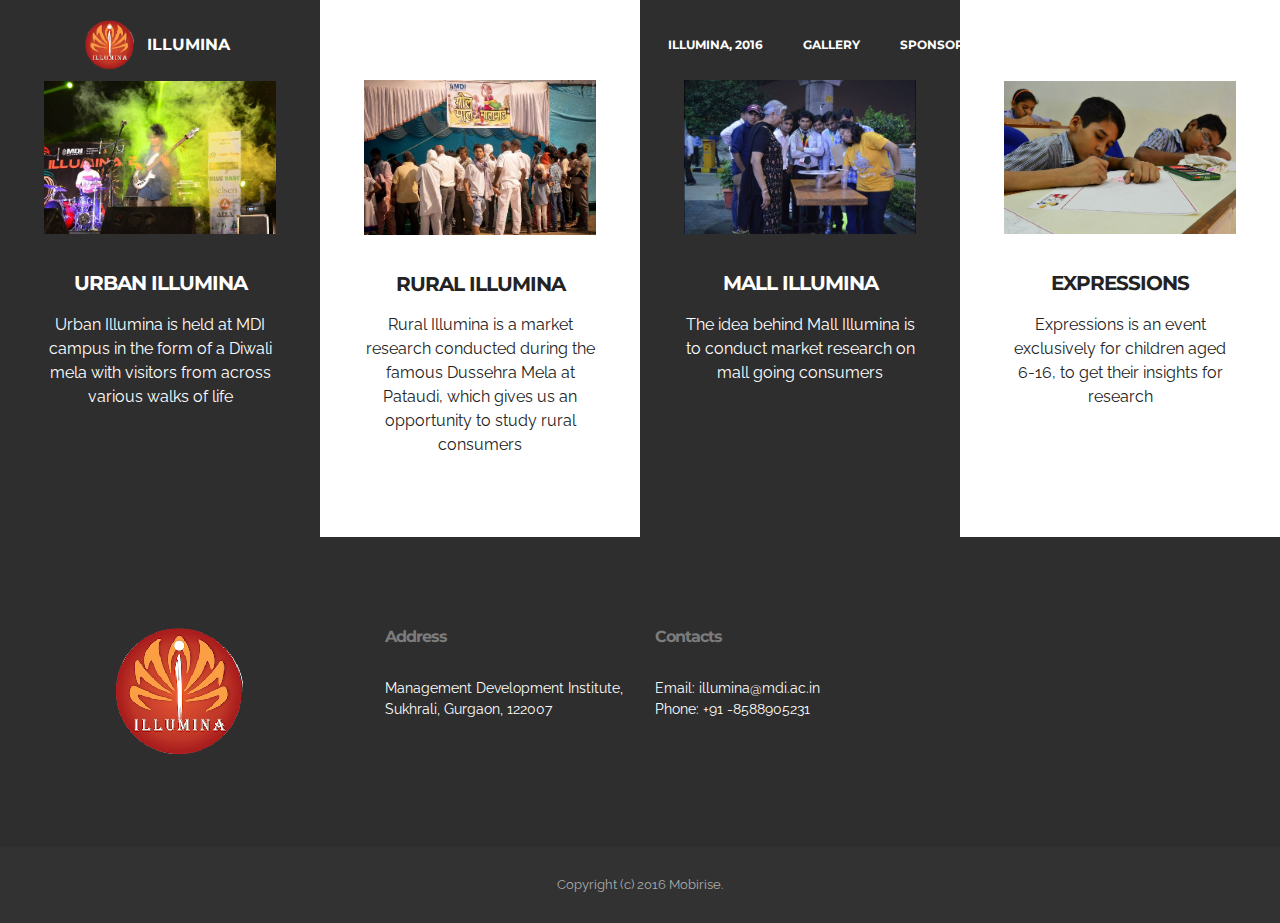
==== commit 9f301a60: "ok" ====
--- a/Ilumina.html
+++ b/Ilumina.html
@@ -28,7 +28,7 @@
 <body>
 <section id="menu-0">
 
-    <nav class="navbar navbar-dropdown bg-color transparent navbar-fixed-top">
+    <nav class="navbar navbar-dropdown bg-color transparent">
         <div class="container">
 
             <div class="mbr-table">
@@ -46,7 +46,7 @@
                         <div class="hamburger-icon"></div>
                     </button>
 
-                    <ul class="nav-dropdown collapse pull-xs-right nav navbar-nav navbar-toggleable-sm" id="exCollapsingNavbar"><li class="nav-item"><a class="nav-link link" href="index.html#header1-2">ABOUT MDI</a></li><li class="nav-item"><a class="nav-link link" href="Ilumina.html">ILLUMINA, 2016</a></li><li class="nav-item"><a class="nav-link link" href="https://mobirise.com/">GALLERY</a></li><li class="nav-item"><a class="nav-link link" href="https://mobirise.com/">SPONSORS</a></li><li class="nav-item"><a class="nav-link link" href="https://mobirise.com/" target="_blank">TEAM</a></li><li class="nav-item dropdown"><a class="nav-link link" href="#bottom"><span class="etl-icon icon-envelope mbr-iconfont mbr-iconfont-btn"></span>CONTACT</a></li><li class="nav-item dropdown"><a class="nav-link link dropdown-toggle" data-toggle="dropdown-submenu" href="https://mobirise.com/" aria-expanded="false">HELP</a><div class="dropdown-menu"><a class="dropdown-item" href="http://forums.mobirise.com/">Forum</a><a class="dropdown-item" href="https://mobirise.com/">Tutorials</a><a class="dropdown-item" href="https://mobirise.com/">Contact us</a></div></li><li class="nav-item"><a class="nav-link btn btn-white btn-white-outline" href="https://mobirise.com/">DOWNLOAD</a></li></ul>
+                    <ul class="nav-dropdown collapse pull-xs-right nav navbar-nav navbar-toggleable-sm" id="exCollapsingNavbar"><li class="nav-item"><a class="nav-link link" href="index.html#header1-2">ABOUT MDI</a></li><li class="nav-item"><a class="nav-link link" href="Ilumina.html">ILLUMINA, 2016</a></li><li class="nav-item"><a class="nav-link link" href="index.html#slider3-0">GALLERY</a></li><li class="nav-item"><a class="nav-link link" href="https://mobirise.com/">SPONSORS</a></li><li class="nav-item"><a class="nav-link link" href="https://mobirise.com/" target="_blank">TEAM</a></li><li class="nav-item dropdown"><a class="nav-link link" href="#bottom"><span class="etl-icon icon-envelope mbr-iconfont mbr-iconfont-btn"></span>CONTACT</a></li></ul>
                     <button hidden="" class="navbar-toggler navbar-close" type="button" data-toggle="collapse" data-target="#exCollapsingNavbar">
                         <div class="close-icon"></div>
                     </button>
--- a/assets/mobirise/css/mbr-additional.css
+++ b/assets/mobirise/css/mbr-additional.css
@@ -26,19 +26,19 @@
 }
 #menu-0 .link[aria-expanded="true"],
 #menu-0 .dropdown-menu {
-  background: #0e0e0e;
+  background: #000000;
 }
 #menu-0 .nav-dropdown-sm .link:focus,
 #menu-0 .nav-dropdown-sm .link:hover,
 #menu-0 .nav-dropdown-sm .dropdown-item:focus,
 #menu-0 .nav-dropdown-sm .dropdown-item:hover {
-  background: #202020!important;
+  background: #000000!important;
 }
 #menu-0 .navbar,
 #menu-0 .nav-dropdown-sm,
 #menu-0 .nav-dropdown-sm .link[aria-expanded="true"],
 #menu-0 .nav-dropdown-sm .dropdown-menu {
-  background: #282828;
+  background: #000000;
 }
 #menu-0 .bg-color.transparent .link {
   color: #ffffff;
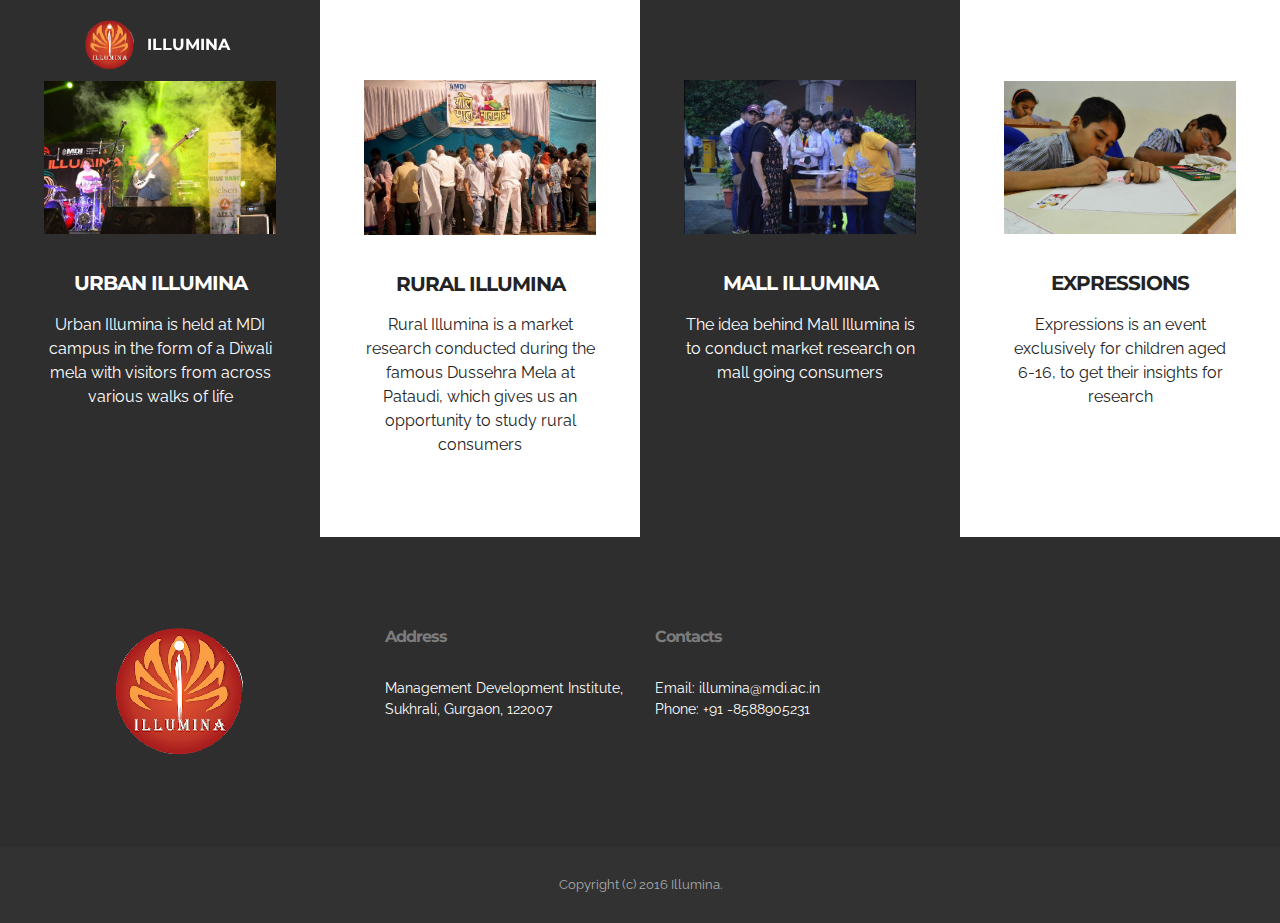
==== commit c14d065d: "ok" ====
--- a/Ilumina.html
+++ b/Ilumina.html
@@ -28,7 +28,7 @@
 <body>
 <section id="menu-0">
 
-    <nav class="navbar navbar-dropdown bg-color transparent">
+    <nav class="navbar navbar-dropdown bg-color transparent navbar-fixed-top">
         <div class="container">
 
             <div class="mbr-table">
@@ -36,17 +36,17 @@
 
                     <div class="navbar-brand">
                         <a href="https://mobirise.com" class="navbar-logo"><img src="assets/images/logo-125x128-3.png" alt="Mobirise"></a>
-                        <a class="navbar-caption" href="https://mobirise.com">ILLUMINA</a>
+                        <a class="navbar-caption" href="index.html">ILLUMINA</a>
                     </div>
 
                 </div>
                 <div class="mbr-table-cell">
 
-                    <button class="navbar-toggler pull-xs-right hidden-md-up" type="button" data-toggle="collapse" data-target="#exCollapsingNavbar">
+                    <button class="navbar-toggler pull-xs-right" type="button" data-toggle="collapse" data-target="#exCollapsingNavbar">
                         <div class="hamburger-icon"></div>
                     </button>
 
-                    <ul class="nav-dropdown collapse pull-xs-right nav navbar-nav navbar-toggleable-sm" id="exCollapsingNavbar"><li class="nav-item"><a class="nav-link link" href="index.html#header1-2">ABOUT MDI</a></li><li class="nav-item"><a class="nav-link link" href="Ilumina.html">ILLUMINA, 2016</a></li><li class="nav-item"><a class="nav-link link" href="index.html#slider3-0">GALLERY</a></li><li class="nav-item"><a class="nav-link link" href="https://mobirise.com/">SPONSORS</a></li><li class="nav-item"><a class="nav-link link" href="https://mobirise.com/" target="_blank">TEAM</a></li><li class="nav-item dropdown"><a class="nav-link link" href="#bottom"><span class="etl-icon icon-envelope mbr-iconfont mbr-iconfont-btn"></span>CONTACT</a></li></ul>
+                    <ul class="nav-dropdown collapse pull-xs-right nav navbar-nav navbar-toggleable-xl" id="exCollapsingNavbar"><li class="nav-item"><a class="nav-link link" href="index.html#header1-2">ABOUT MDI</a></li><li class="nav-item"><a class="nav-link link" href="Ilumina.html">ILLUMINA, 2016</a></li><li class="nav-item"><a class="nav-link link" href="index.html#slider3-0">GALLERY</a></li><li class="nav-item"><a class="nav-link link" href="index.html">SPONSORS</a></li><li class="nav-item"><a class="nav-link link" href="index.html" target="_blank">TEAM</a></li><li class="nav-item dropdown"><a class="nav-link link" href="#bottom"><span class="etl-icon icon-envelope mbr-iconfont mbr-iconfont-btn"></span>CONTACT</a></li></ul>
                     <button hidden="" class="navbar-toggler navbar-close" type="button" data-toggle="collapse" data-target="#exCollapsingNavbar">
                         <div class="close-icon"></div>
                     </button>
@@ -148,7 +148,7 @@
 <footer class="mbr-small-footer mbr-section mbr-section-nopadding" id="footer1-0" style="background-color: rgb(50, 50, 50); padding-top: 1.75rem; padding-bottom: 1.75rem;">
     
     <div class="container">
-        <p class="text-xs-center">Copyright (c) 2016 Mobirise.</p>
+        <p class="text-xs-center">Copyright (c) 2016 Illumina.</p>
     </div>
 </footer>
 
--- a/assets/mobirise/css/mbr-additional.css
+++ b/assets/mobirise/css/mbr-additional.css
@@ -64,6 +64,22 @@
 #menu-0 .close-icon::before,
 #menu-0 .close-icon::after {
   background-color: #ffffff;
+}
+#header1-1 H1 {
+  font-size: 48px;
+}
+#header1-1 P {
+  font-size: 20px;
+  text-align: center;
+}
+#header1-2 H1 {
+  font-size: 48px;
+}
+#header1-2 P {
+  font-size: 20px;
+}
+#slider3-0 H2 {
+  text-align: center;
 }
 #features1-0 .striped .mbr-cards-col:nth-child(2n+1) {
   background-color: #2e2e2e;
